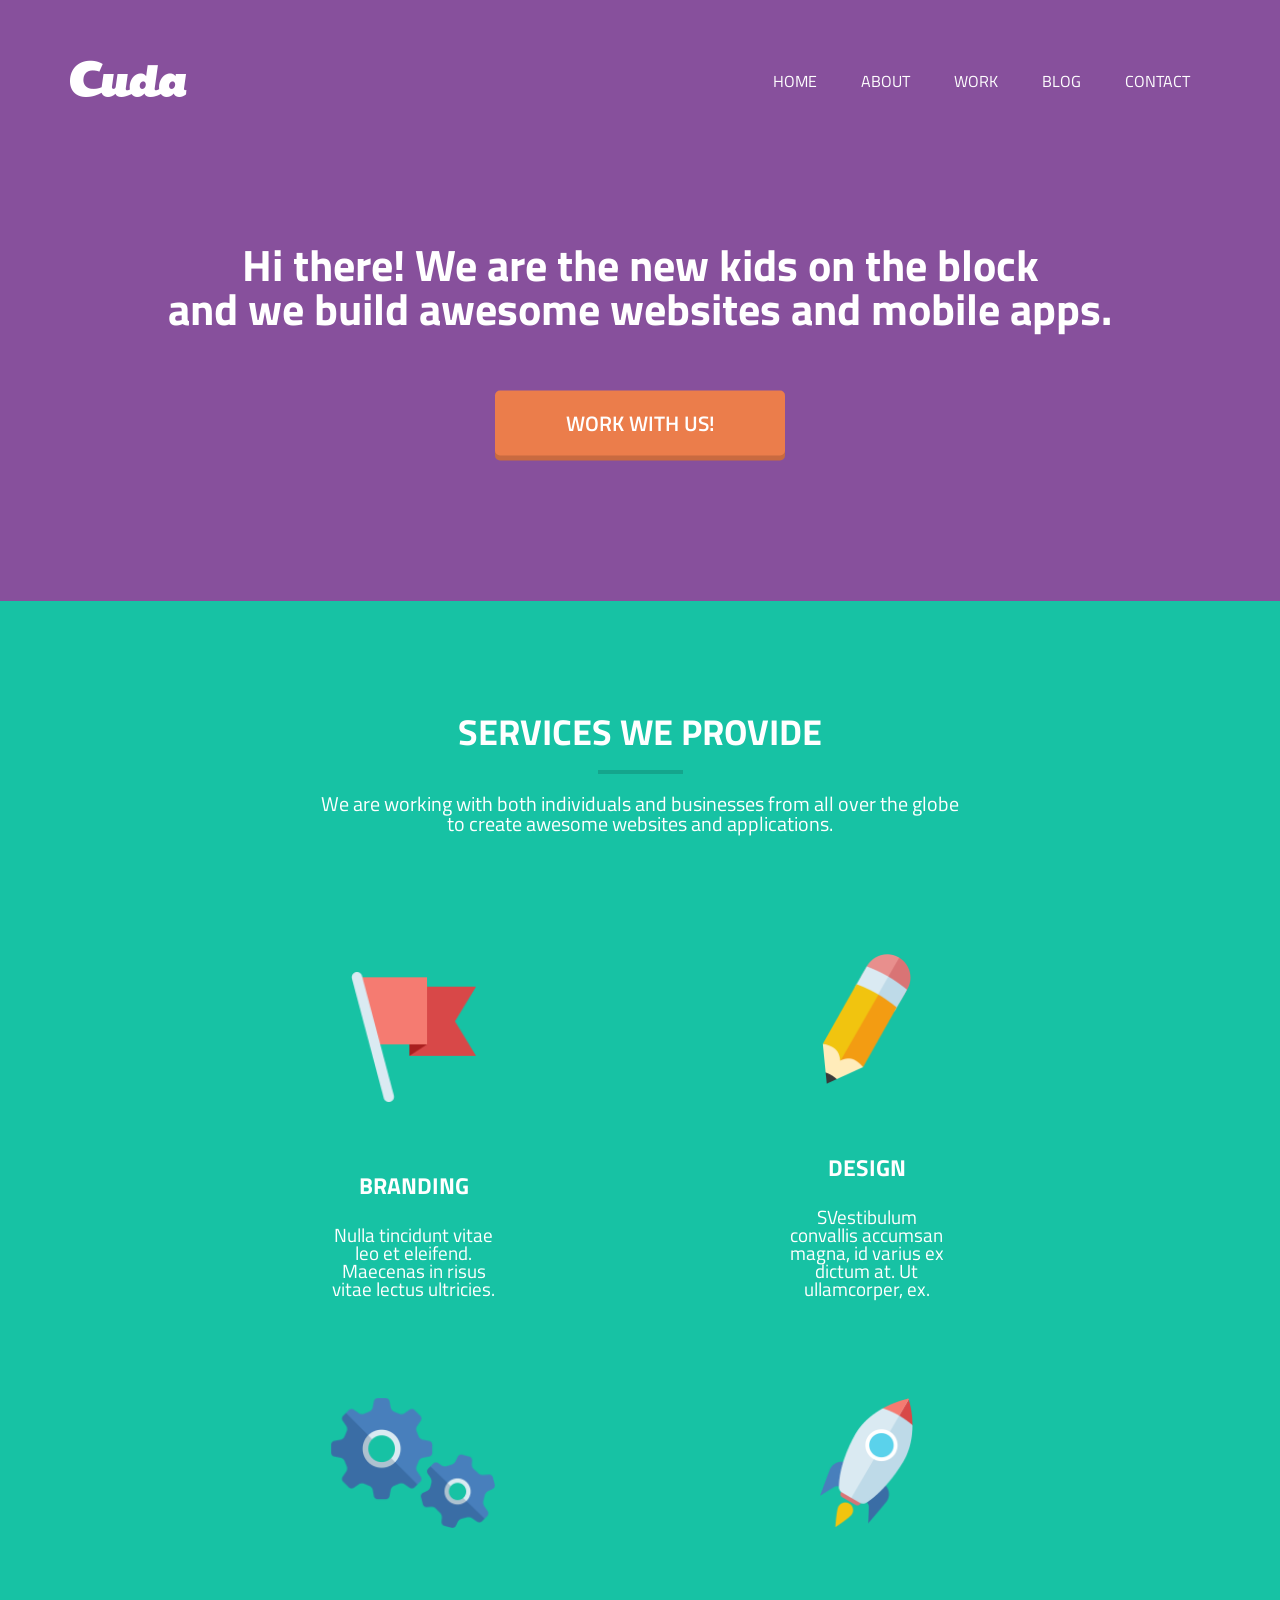
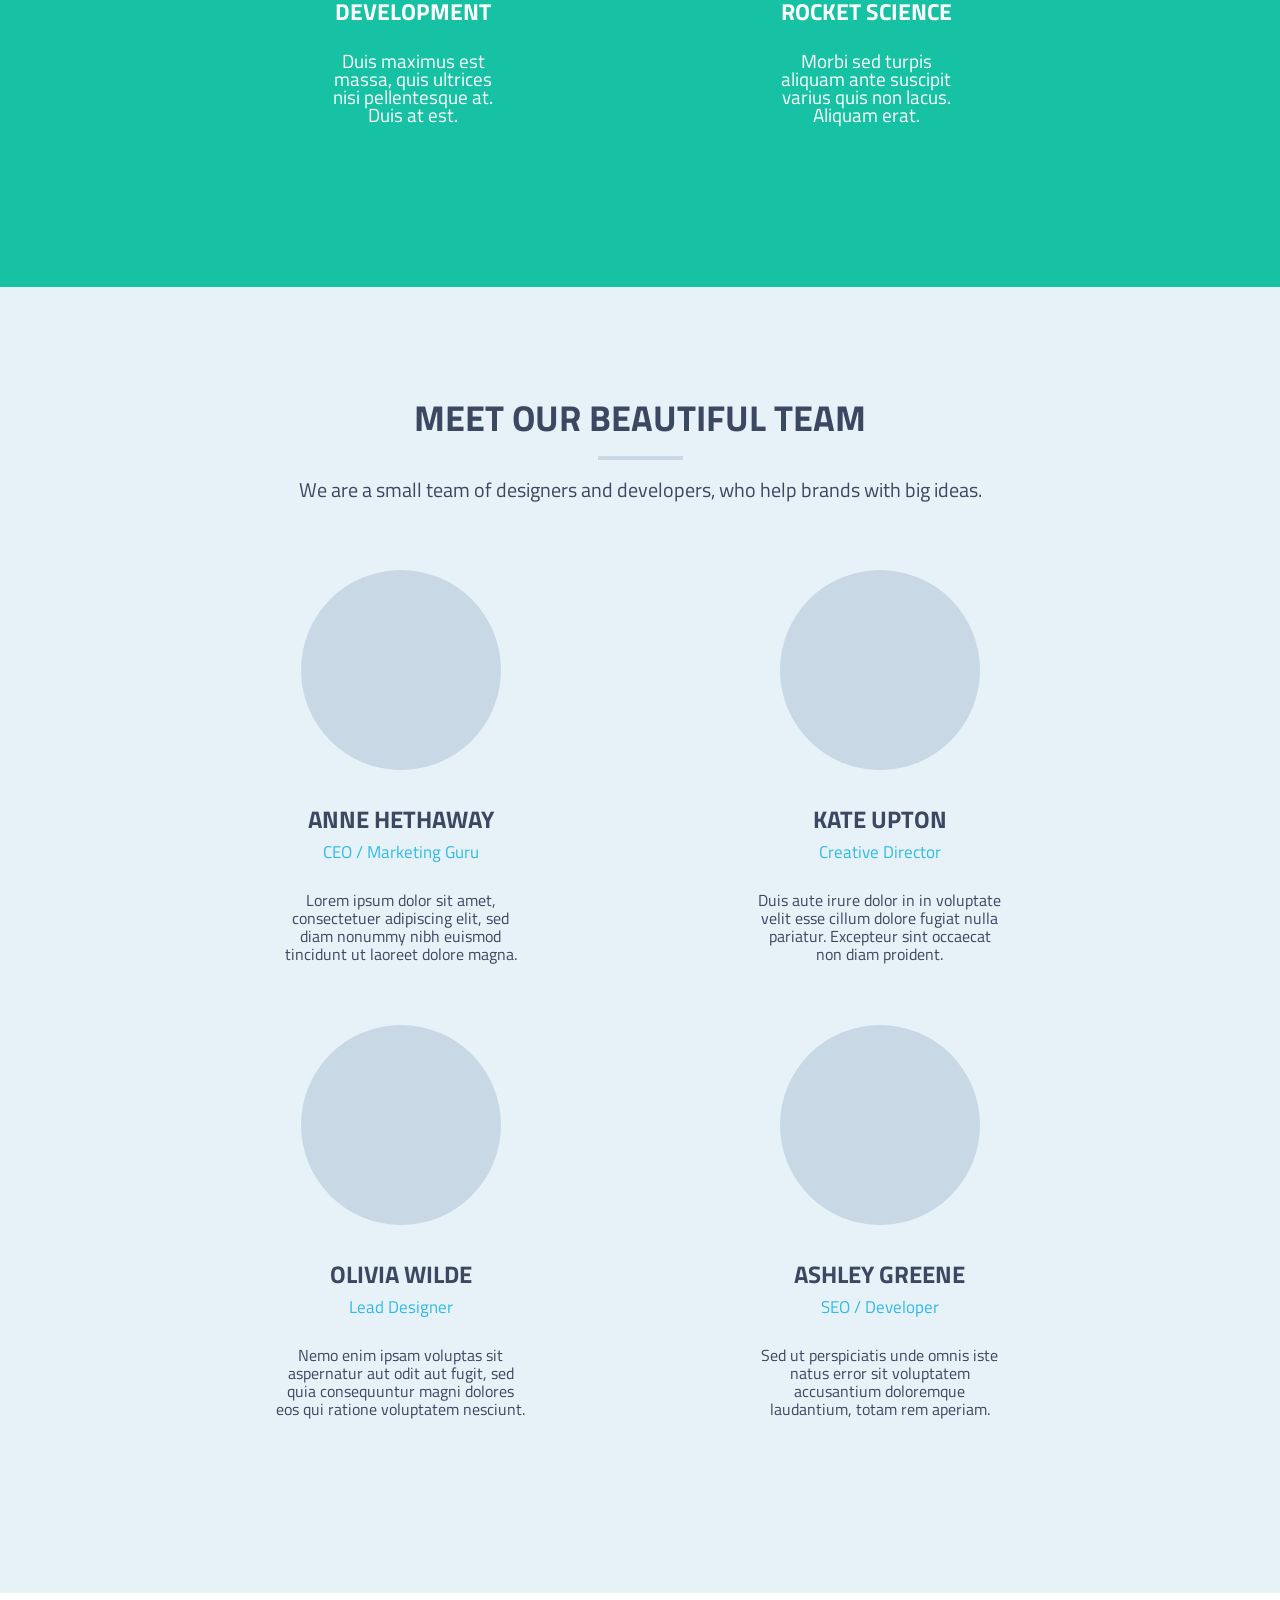
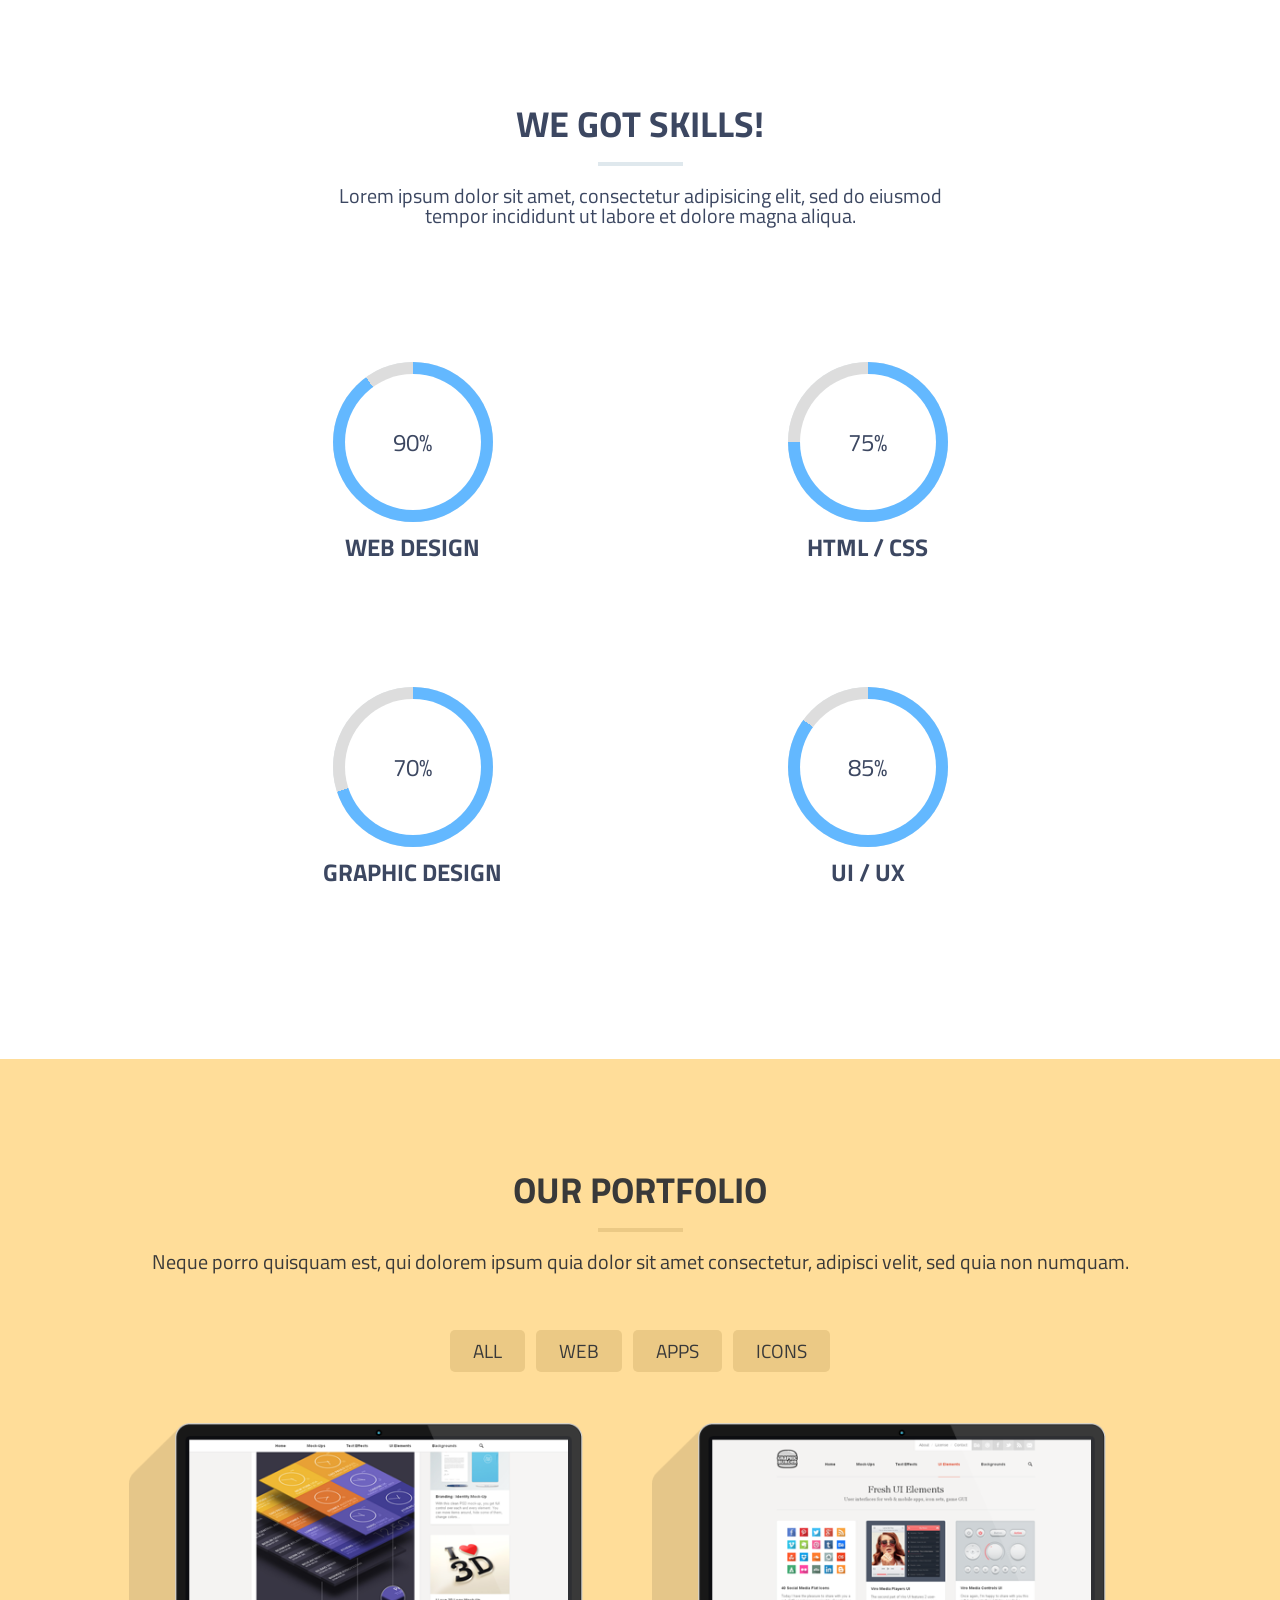
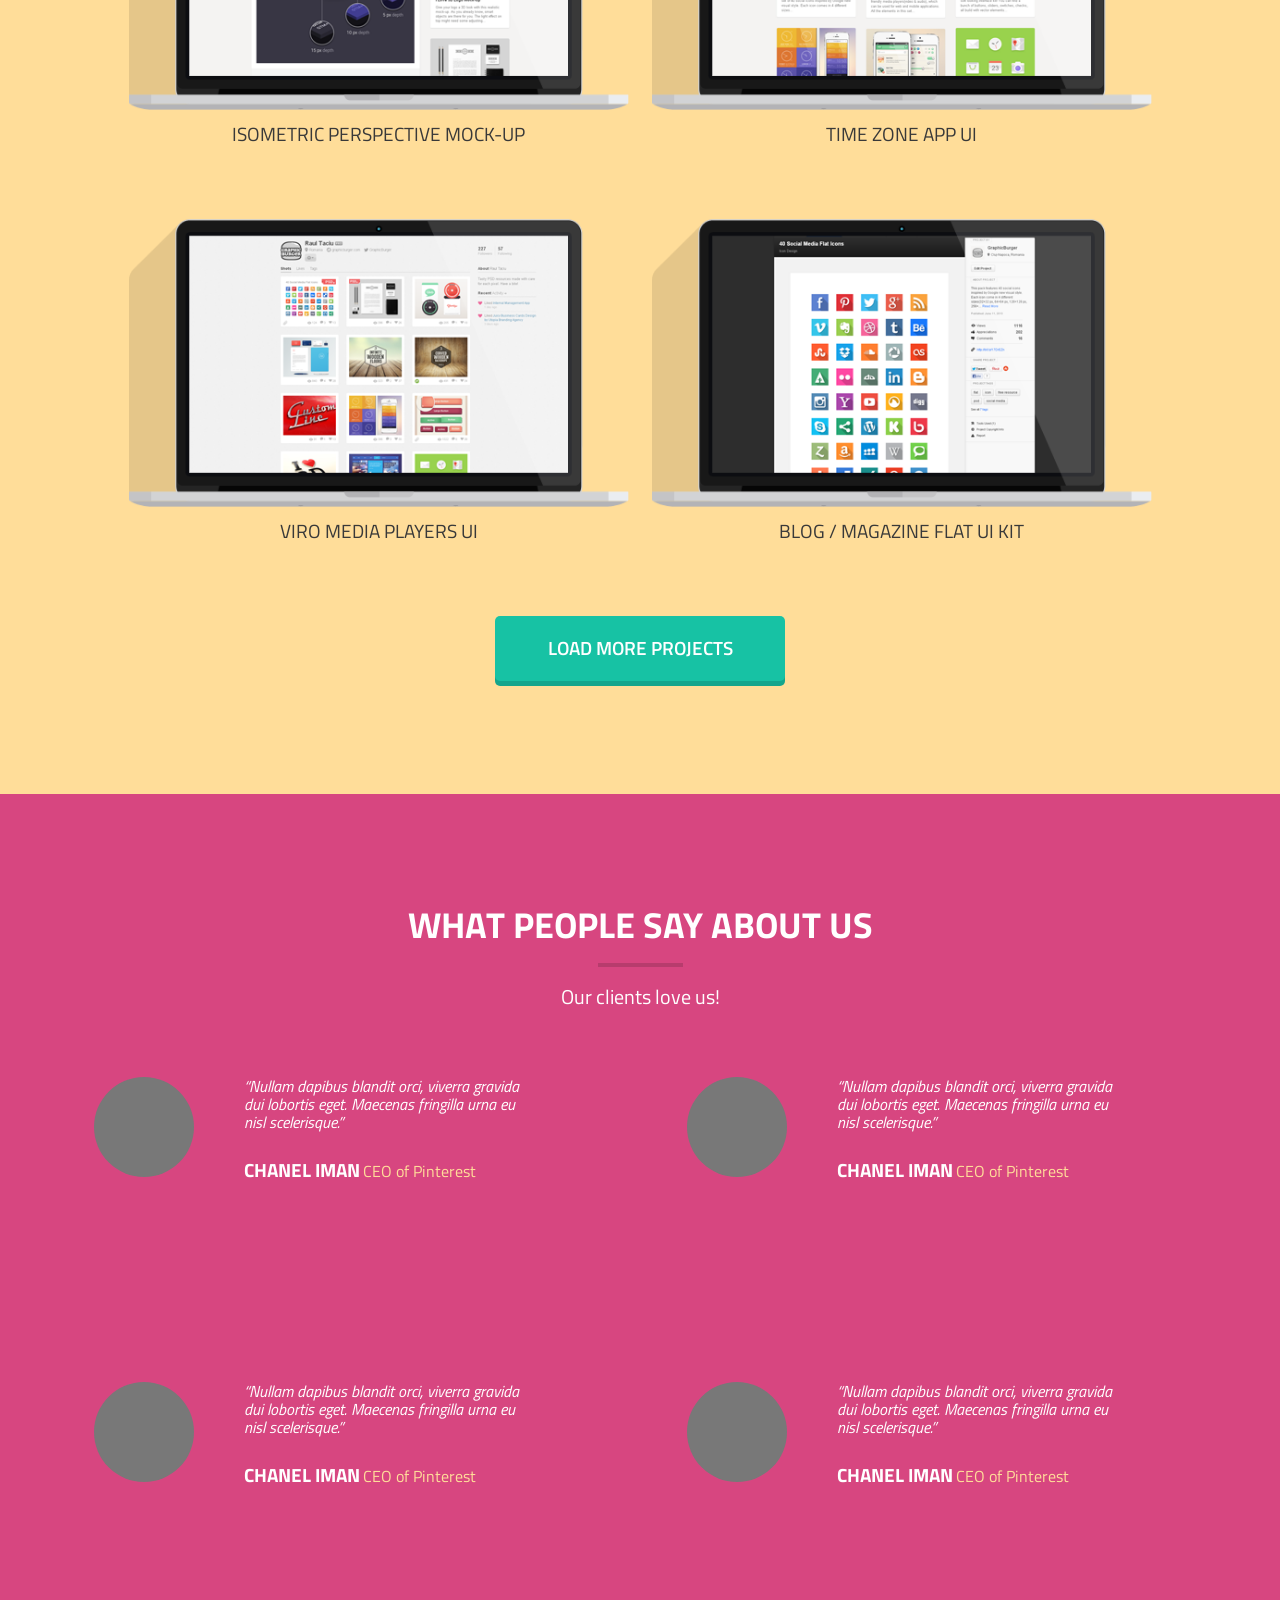
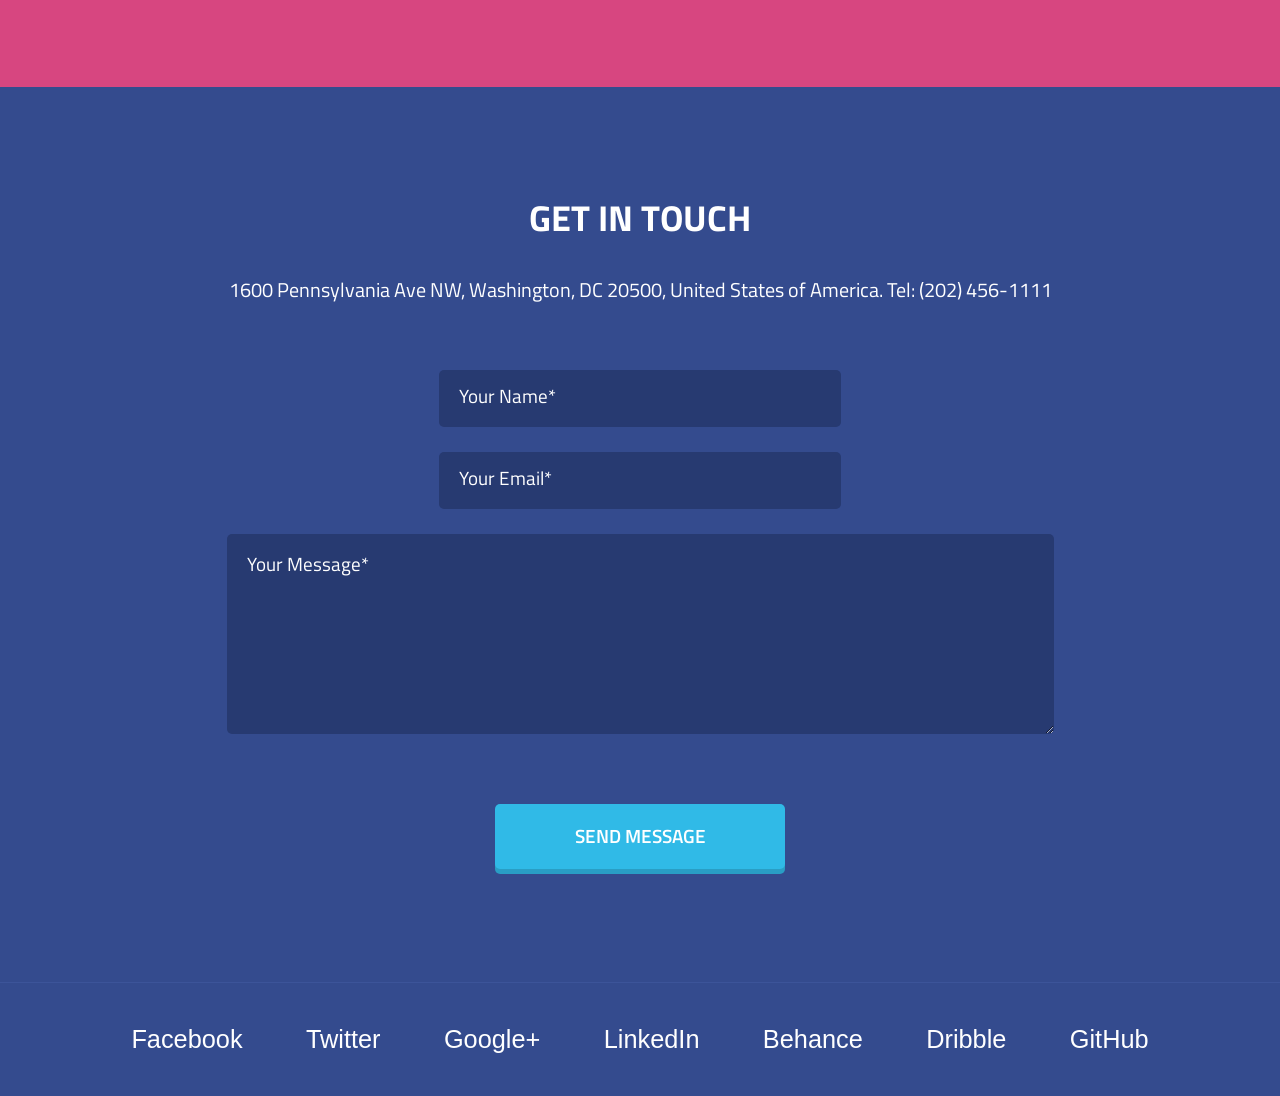
==== 01_Cuda/index.html @ 9902dfb3 "First commit" ====
<!doctype html>
<html class="no-js">
<head>
    <meta charset="utf-8">
    <title>Cuda</title>

    <meta http-equiv="X-UA-Compatible" content="IE=edge">
    <!-- <meta name="description" content=""> -->
    <meta name="viewport" content="width=device-width,initial-scale=1">

    <link href="//www.google-analytics.com" rel="dns-prefetch">
    <link href="//ajax.googleapis.com" rel="dns-prefetch">
    <link href="assets/css/style.min.css" rel="stylesheet">
    <link rel="shortcut icon" href="./assets/img/favicon.png" type="image/png">

    <script src="assets/components/modernizr/modernizr.js"></script>
</head>
<body>
    <header>
        <nav>
            <a href="#"><img alt="Logo" src="./assets/img/logo.png" class="header__logo" /></a>

            <ul class="header__nav">
                <li><a href="#">HOME</a></li>
                <li><a href="#">ABOUT</a></li>
                <li><a href="#">WORK</a></li>
                <li><a href="#">BLOG</a></li>
                <li><a href="#">CONTACT</a></li>
            </ul>
        </nav>
    </header>


    <main>
        <div class="article__block">
            <div class="article__container">
                <h3>Hi there! We are the new kids on the block <br>
                    and we build awesome websites and mobile apps.</h3>
        
                <div class="header__button">WORK WITH US!</div>
            </div>
        </div>
        
        <div class="service__block">
            <div class="service__block__container">
                <h2 class="block__title">SERVICES WE PROVIDE</h2>
                <div class="block__decoLine"></div>
                <p class="block__description">We are working with both individuals and businesses from all over the globe <br>
                    to create awesome websites and applications.</p>
                <ul class="service__features">
                    <li class="service__features__item">
                        <img alt="Branding" src="./assets/img/flagIcon.png">
                        <h4>BRANDING</h4>
                        <p>Nulla tincidunt vitae leo et eleifend. Maecenas in risus vitae lectus ultricies.</p>
                    </li>
                    <li class="service__features__item">
                        <img alt="Design" src="./assets/img/crayonIcon.png">
                        <h4>DESIGN</h4>
                        <p>SVestibulum convallis accumsan magna, id varius ex dictum at. Ut ullamcorper, ex.</p>
                    </li>
                    <li class="service__features__item">
                        <img alt="Development" src="./assets/img/gearsIcon.png">
                        <h4>DEVELOPMENT</h4>
                        <p>Duis maximus est massa, quis ultrices nisi pellentesque at. Duis at est.</p>
                    </li>
                    <li class="service__features__item">
                        <img alt="Rocket science" src="./assets/img/rocketIcon.png">
                        <h4>ROCKET SCIENCE</h4>
                        <p>Morbi sed turpis aliquam ante suscipit varius quis non lacus. Aliquam erat.</p>
                    </li>
                </ul>
            </div>
        </div>


        <div class="team__block">
            <div class="team__block__container">
                <h2 class="block__title">MEET OUR BEAUTIFUL TEAM</h2>
                <div class="block__decoLine"></div>
                <p class="block__description">We are a small team of designers and developers, who help brands with big ideas.</p>
                
                <ul class="team__list">
                    <li class="team__item">
                        <div class="team__avatar"></div>
                        <span class="team__name">ANNE HETHAWAY</span> <br />
                        <span class="team__position">CEO / Marketing Guru</span>
                        <p class="team__description">Lorem ipsum dolor sit amet, 
                            consectetuer adipiscing elit, sed diam nonummy nibh euismod tincidunt ut laoreet dolore magna.</p>
                        <div class="team__socials">
                            <div> <a class="social-sprite social-sprite-Fb-icon"></a></div>
                            <div> <a class="social-sprite social-sprite-Twitter-icon"></a></div>
                            <div> <a class="social-sprite social-sprite-LinkedIn-icon"></a></div>
                            <div> <a class="social-sprite social-sprite-Mail-icon"></a></div>
                        </div>
                    </li>

                    <li class="team__item">
                        <div class="team__avatar"></div>
                        <span class="team__name">KATE UPTON</span> <br />
                        <span class="team__position">Creative Director</span>
                        <p class="team__description">Duis aute irure dolor in in voluptate velit esse cillum dolore fugiat nulla pariatur. Excepteur sint occaecat non diam proident.</p>
                        <div class="team__socials">
                            <div class="social-sprite social-sprite-Twitter-icon"></div>
                            <div class="social-sprite social-sprite-LinkedIn-icon"></div>
                            <div class="social-sprite social-sprite-Mail-icon"></div>
                        </div>
                    </li>

                    <li class="team__item">
                        <div class="team__avatar"></div>
                        <span class="team__name">OLIVIA WILDE</span> <br />
                        <span class="team__position">Lead Designer</span>
                        <p class="team__description">Nemo enim ipsam voluptas sit aspernatur aut odit aut fugit, sed quia consequuntur magni dolores eos qui ratione voluptatem nesciunt.</p>
                        <div class="team__socials">
                            <div class="social-sprite social-sprite-Fb-icon"></div>
                            <div class="social-sprite social-sprite-Twitter-icon"></div>
                            <div class="social-sprite social-sprite-LinkedIn-icon"></div>
                            <div class="social-sprite social-sprite-Mail-icon"></div>
                        </div>
                    </li>

                    <li class="team__item">
                        <div class="team__avatar"></div>
                        <span class="team__name">ASHLEY GREENE</span> <br />
                        <span class="team__position">SEO / Developer</span>
                        <p class="team__description">Sed ut perspiciatis unde omnis iste natus error sit voluptatem accusantium doloremque laudantium, totam rem aperiam.</p>
                        <div class="team__socials">
                            <div class="social-sprite social-sprite-Fb-icon"></div>
                            <div class="social-sprite social-sprite-Twitter-icon"></div>
                            <div class="social-sprite social-sprite-LinkedIn-icon"></div>
                            <div class="social-sprite social-sprite-Mail-icon"></div>
                        </div>
                    </li>
                </ul>
            </div>
        </div>

        <div class="skills__block">
            <div class="skills__block__container">
                <h2 class="block__title">WE GOT SKILLS!</h2>
                <div class="block__decoLine"></div>
                <p class="block__description">Lorem ipsum dolor sit amet, consectetur adipisicing elit, sed do eiusmod <br />
                    tempor incididunt ut labore et dolore magna aliqua.</p>
                <ul class="skills__list">
                    <li class="skills__item">
                        <div class="progress--circle progress--90">
                            <div class="progress__number">90%</div>
                        </div>
                        <span>WEB DESIGN</span>
                    </li>
                    <li class="skills__item">
                        <div class="progress--circle progress--75">
                            <div class="progress__number">75%</div>
                        </div>
                        <span>HTML / CSS</span>
                    </li>
                    <li class="skills__item">
                        <div class="progress--circle progress--70">
                            <div class="progress__number">70%</div>
                        </div>
                        <span>GRAPHIC DESIGN</span>
                    </li>
                    <li class="skills__item">
                        <div class="progress--circle progress--85">
                            <div class="progress__number">85%</div>
                        </div>
                        <span>UI / UX</span>
                    </li>
                </ul>
            </div>
        </div>

        <div class="portfolio__block">
            <div class="portfolio__block__container">
                <h2 class="block__title">OUR PORTFOLIO</h2>
                <div class="block__decoLine"></div>
                <p class="block__description">Neque porro quisquam est, qui dolorem ipsum quia dolor sit amet
                    consectetur, adipisci velit, sed quia non numquam.</p>
                <ul class="portfolio__nav">
                    <li><a href="#">ALL</a></li>
                    <li><a href="#">WEB</a></li>
                    <li><a href="#">APPS</a></li>
                    <li><a href="#">ICONS</a></li>
                </ul>
                <ul class="portfolio__items">
                    <li>
                        <img alt="Isometric Perspective Mock-Up" src="./assets/img/portfolio_1.png" />
                        <h5>ISOMETRIC PERSPECTIVE MOCK-UP</h5>
                    </li>
                    <li>
                        <img alt="Time Zone App UI" src="./assets/img/portfolio_2.png" />
                        <h5>TIME ZONE APP UI</h5>
                    </li>
                    <li>
                        <img alt="Viro Media Players UI" src="./assets/img/portfolio_3.png" />
                        <h5>VIRO MEDIA PLAYERS UI</h5>
                    </li>
                    <li>
                        <img alt="Blog / Magazine Flat UI Kit" src="./assets/img/portfolio_4.png" />
                        <h5>BLOG / MAGAZINE FLAT UI KIT</h5>
                    </li>
                </ul>     
                
                <div class="portfolio__button">LOAD MORE PROJECTS</div>
            </div>
        </div>

        <div class="reviews__block">
            <div class="reviews__block__container">
                <h2 class="block__title">WHAT PEOPLE SAY ABOUT US</h2>
                <div class="block__decoLine"></div>
                <p class="block__description">Our clients love us!</p>

                <ul class="reviews__items">
                    <li>
                        <div class="reviews__avatar"></div>
                        <div>
                            <p class="reviews__article">“Nullam dapibus blandit orci, viverra gravida dui lobortis eget. Maecenas fringilla urna eu nisl scelerisque.”</p>
                            <span class="reviews__name">CHANEL IMAN</span>
                            <span class="reviews__position">CEO of Pinterest</span>
                        </div>
                    </li>
                    <li>
                        <div class="reviews__avatar"></div>
                        <div>
                            <p class="reviews__article">“Nullam dapibus blandit orci, viverra gravida dui lobortis eget. Maecenas fringilla urna eu nisl scelerisque.”</p>
                            <span class="reviews__name">CHANEL IMAN</span>
                            <span class="reviews__position">CEO of Pinterest</span>
                        </div>
                    </li>
                    <li>
                        <div class="reviews__avatar"></div>
                        <div>
                            <p class="reviews__article">“Nullam dapibus blandit orci, viverra gravida dui lobortis eget. Maecenas fringilla urna eu nisl scelerisque.”</p>
                            <span class="reviews__name">CHANEL IMAN</span>
                            <span class="reviews__position">CEO of Pinterest</span>
                        </div>
                    </li>
                    <li>
                        <div class="reviews__avatar"></div>
                        <div>
                            <p class="reviews__article">“Nullam dapibus blandit orci, viverra gravida dui lobortis eget. Maecenas fringilla urna eu nisl scelerisque.”</p>
                            <span class="reviews__name">CHANEL IMAN</span>
                            <span class="reviews__position">CEO of Pinterest</span>
                        </div>
                    </li>
                </ul>
            </div>
        </div>

        <div class="feedback__block">
            <div class="feedback__block__container">
                <h2 class="block__title">GET IN TOUCH</h2>
                <div class="block__decoLine"></div>
                <p class="block__description">1600 Pennsylvania Ave NW, Washington, DC 20500, United States of America. Tel: (202) 456-1111</p>
            
                <form>
                    <input placeholder="Your Name*" />
                    <input placeholder="Your Email*" />
                    <textarea>Your Message*</textarea>
                    <div class="feedback__button">SEND MESSAGE</div>
                </form>
            </div>
        </div>
    </main>


    <footer>
        <ul>
            <li><a href="#">Facebook</a></li>
            <li><a href="#">Twitter</a></li>
            <li><a href="#">Google+</a></li>
            <li><a href="#">LinkedIn</a></li>
            <li><a href="#">Behance</a></li>
            <li><a href="#">Dribble</a></li>
            <li><a href="#">GitHub</a></li>
        </ul>
    </footer>
</body>
</html>
---- 01_Cuda/assets/css/style.min.css ----
/*!
 * fastshell
 * Fiercely quick and opinionated front-ends
 * https://HosseinKarami.github.io/fastshell
 * @author Hossein Karami
 * @version 1.0.5
 * Copyright 2018. MIT licensed.
 */
@import url("https://fonts.googleapis.com/css?family=Titillium+Web");a,abbr,acronym,address,applet,article,aside,audio,b,big,blockquote,body,canvas,caption,center,cite,code,dd,del,details,dfn,div,dl,dt,em,embed,fieldset,figcaption,figure,footer,form,h1,h2,h3,h4,h5,h6,header,hgroup,html,i,iframe,img,ins,kbd,label,legend,li,mark,menu,nav,object,ol,output,p,pre,q,ruby,s,samp,section,small,span,strike,strong,sub,summary,sup,table,tbody,td,tfoot,th,thead,time,tr,tt,u,ul,var,video{margin:0;padding:0;border:0;font-size:100%;font:inherit;vertical-align:baseline}article,aside,details,figcaption,figure,footer,header,hgroup,menu,nav,section{display:block}body{line-height:1}ol,ul{list-style:none}blockquote,q{quotes:none}blockquote:after,blockquote:before,q:after,q:before{content:"";content:none}table{border-collapse:collapse;border-spacing:0}html{height:100%}article,aside,details,figcaption,figure,footer,header,hgroup,main,nav,section,summary{display:block}body{font:12px/18px Arial,sans-serif;width:100%;height:100%}

/*! normalize.css v8.0.0 | MIT License | github.com/necolas/normalize.css */html{line-height:1.15;-webkit-text-size-adjust:100%}body{margin:0}h1{font-size:2em;margin:.67em 0}hr{box-sizing:content-box;height:0;overflow:visible}pre{font-family:monospace,monospace;font-size:1em}a{background-color:transparent}abbr[title]{border-bottom:none;text-decoration:underline;text-decoration:underline dotted}b,strong{font-weight:bolder}code,kbd,samp{font-family:monospace,monospace;font-size:1em}small{font-size:80%}sub,sup{font-size:75%;line-height:0;position:relative;vertical-align:baseline}sub{bottom:-.25em}sup{top:-.5em}img{border-style:none}button,input,optgroup,select,textarea{font-family:inherit;font-size:100%;line-height:1.15;margin:0}button,input{overflow:visible}button,select{text-transform:none}[type=button],[type=reset],[type=submit],button{-webkit-appearance:button}[type=button]::-moz-focus-inner,[type=reset]::-moz-focus-inner,[type=submit]::-moz-focus-inner,button::-moz-focus-inner{border-style:none;padding:0}[type=button]:-moz-focusring,[type=reset]:-moz-focusring,[type=submit]:-moz-focusring,button:-moz-focusring{outline:1px dotted ButtonText}fieldset{padding:.35em .75em .625em}legend{box-sizing:border-box;color:inherit;display:table;max-width:100%;padding:0;white-space:normal}progress{vertical-align:baseline}textarea{overflow:auto}[type=checkbox],[type=radio]{box-sizing:border-box;padding:0}[type=number]::-webkit-inner-spin-button,[type=number]::-webkit-outer-spin-button{height:auto}[type=search]{-webkit-appearance:textfield;outline-offset:-2px}[type=search]::-webkit-search-decoration{-webkit-appearance:none}::-webkit-file-upload-button{-webkit-appearance:button;font:inherit}details{display:block}summary{display:list-item}[hidden],template{display:none}header{width:100%;background-color:#87509c;color:#fff;font-family:Titillium Web;font-size:12pt}header nav{height:97px;position:relative}header nav .header__logo{transition:.6s;position:absolute;bottom:0;left:212px}header nav .header__nav{transition:.6s;position:absolute;bottom:7px;right:164px}header nav .header__nav li{display:inline}header nav .header__nav li a{color:#fff;text-decoration:none;padding:10px 20px;transition:.2s;border-radius:5px}header nav .header__nav li a:hover{background-color:#643a79}main .article__block{background-color:#87509c;color:#fff;font-family:Titillium Web;font-size:16pt;height:504px;width:100%;position:relative}main .article__block .article__container{width:100%;position:absolute;top:50%;transform:translateY(-50%);text-align:center}main .article__block .article__container h3{font-family:Titillium Web;font-size:33pt;font-weight:700;line-height:1;margin-bottom:60px;transition:.6s}main .article__block .article__container .header__button{font-weight:600;margin:0 auto;width:290px;height:65px;position:relative;background-color:#eb7d4b;transition:.3s;border-radius:5px;padding:23px 0;bottom:0;box-sizing:border-box;box-shadow:0 5px 0 0 #c86a40;cursor:pointer}main .article__block .article__container .header__button:hover{box-shadow:none;bottom:-5px}main .service__block{background-color:#17c2a4;color:#fff;font-family:Titillium Web}main .service__block .service__block__container{text-align:center;padding:113px 0}main .service__block .service__block__container .block__title{font-family:Titillium Web;font-weight:700;font-size:27pt;color:#fff;line-height:1}main .service__block .service__block__container .block__decoLine{width:85px;height:4px;margin:20px auto;background-color:#14a58c}main .service__block .service__block__container .block__description{font-size:15pt;line-height:1;width:100%;margin-bottom:70px}main .service__block .service__block__container .service__features .service__features__item{transition:.6s;display:inline-block;margin:0 55px}main .service__block .service__block__container .service__features .service__features__item img{height:130px;margin-bottom:70px}main .service__block .service__block__container .service__features .service__features__item h4{font-size:17pt;font-weight:700;margin:0 0 31px}main .service__block .service__block__container .service__features .service__features__item p{width:170px;font-size:14pt}main .team__block{background-color:#e7f1f8;color:#3c4761;font-family:Titillium Web}main .team__block .team__block__container{text-align:center;padding:113px 0}main .team__block .team__block__container .block__title{font-family:Titillium Web;font-weight:700;font-size:27pt;color:#3c4761;line-height:1}main .team__block .team__block__container .block__decoLine{width:85px;height:4px;margin:20px auto;background-color:#c8d9e5}main .team__block .team__block__container .block__description{font-size:15pt;line-height:1;width:100%;margin-bottom:70px}main .team__block .team__block__container .team__list .team__item{transition:.6s;display:inline-block;margin:0 17px}main .team__block .team__block__container .team__list .team__item .team__avatar{margin:0 auto;height:200px;width:200px;border-radius:50%;background-color:#c8d9e5;margin-bottom:40px}main .team__block .team__block__container .team__list .team__item .team__name{font-size:18pt;font-weight:700;display:inline-block;margin-bottom:15px}main .team__block .team__block__container .team__list .team__item .team__position{font-size:13pt;color:#30bae7;display:inline-block;margin-bottom:30px}main .team__block .team__block__container .team__list .team__item .team__description{width:250px;font-size:12pt;margin-bottom:30px}main .team__block .team__block__container .team__list .team__item .team__socials{width:100%;box-sizing:border-box;padding:0 60px;height:32px}main .team__block .team__block__container .team__list .team__item .team__socials .social-sprite{float:left;background-image:url(../Images/spriteSocial.png);background-repeat:no-repeat;display:block;border-radius:50%;cursor:pointer;margin:0 auto}main .team__block .team__block__container .team__list .team__item .team__socials .social-sprite-Fb-icon{width:32px;height:32px;background-position:-5px -5px}main .team__block .team__block__container .team__list .team__item .team__socials .social-sprite-Twitter-icon{width:32px;height:32px;background-position:-47px -47px}main .team__block .team__block__container .team__list .team__item .team__socials .social-sprite-LinkedIn-icon{width:32px;height:32px;background-position:-47px -5px}main .team__block .team__block__container .team__list .team__item .team__socials .social-sprite-Mail-icon{width:32px;height:32px;background-position:-5px -47px}main .team__block .team__block__container .team__list .team__item .team__socials .social-sprite:hover{box-shadow:0 0 10px 0 #344b8e}main .skills__block{background-color:#fff;color:#3c4761;font-family:Titillium Web}main .skills__block .skills__block__container{text-align:center;padding:113px 0}main .skills__block .skills__block__container .block__title{font-family:Titillium Web;font-weight:700;font-size:27pt;color:#3c4761;line-height:1}main .skills__block .skills__block__container .block__decoLine{width:85px;height:4px;margin:20px auto;background-color:#dfe8ed}main .skills__block .skills__block__container .block__description{font-size:15pt;line-height:1;width:100%;margin:0 auto 70px}main .skills__block .skills__block__container .skills__list .skills__item{transition:.6s;margin:0 40px;display:inline-block}main .skills__block .skills__block__container .skills__list .skills__item span{font-size:18pt;font-weight:700;display:block;margin-bottom:15px}main .skills__block .skills__block__container .skills__list .skills__item .progress--circle{position:relative;display:inline-block;margin:1rem;width:160px;height:160px;border-radius:50%;background-color:#dfe8ed}main .skills__block .skills__block__container .skills__list .skills__item .progress--circle:before{content:"";position:absolute;top:12px;left:12px;width:136px;height:136px;border-radius:50%;background-color:#fff}main .skills__block .skills__block__container .skills__list .skills__item .progress--circle:after{content:"";display:inline-block;width:100%;height:100%;border-radius:50%;background-color:#63b8ff}main .skills__block .skills__block__container .skills__list .skills__item .progress__number{position:absolute;top:50%;width:100%;line-height:1;margin-top:-.75rem;text-align:center;font-size:1.5rem;color:#3c4761}main .skills__block .skills__block__container .skills__list .skills__item .progress--bar.progress--0:after{width:0}main .skills__block .skills__block__container .skills__list .skills__item .progress--circle.progress--0:after{background-image:linear-gradient(90deg,#ddd 50%,transparent 0,transparent),linear-gradient(90deg,#63b8ff 50%,#ddd 0,#ddd)}main .skills__block .skills__block__container .skills__list .skills__item .progress--bar.progress--5:after{width:5%}main .skills__block .skills__block__container .skills__list .skills__item .progress--circle.progress--5:after{background-image:linear-gradient(90deg,#ddd 50%,transparent 0,transparent),linear-gradient(108deg,#63b8ff 50%,#ddd 0,#ddd)}main .skills__block .skills__block__container .skills__list .skills__item .progress--bar.progress--10:after{width:10%}main .skills__block .skills__block__container .skills__list .skills__item .progress--circle.progress--10:after{background-image:linear-gradient(90deg,#ddd 50%,transparent 0,transparent),linear-gradient(126deg,#63b8ff 50%,#ddd 0,#ddd)}main .skills__block .skills__block__container .skills__list .skills__item .progress--bar.progress--15:after{width:15%}main .skills__block .skills__block__container .skills__list .skills__item .progress--circle.progress--15:after{background-image:linear-gradient(90deg,#ddd 50%,transparent 0,transparent),linear-gradient(144deg,#63b8ff 50%,#ddd 0,#ddd)}main .skills__block .skills__block__container .skills__list .skills__item .progress--bar.progress--20:after{width:20%}main .skills__block .skills__block__container .skills__list .skills__item .progress--circle.progress--20:after{background-image:linear-gradient(90deg,#ddd 50%,transparent 0,transparent),linear-gradient(162deg,#63b8ff 50%,#ddd 0,#ddd)}main .skills__block .skills__block__container .skills__list .skills__item .progress--bar.progress--25:after{width:25%}main .skills__block .skills__block__container .skills__list .skills__item .progress--circle.progress--25:after{background-image:linear-gradient(90deg,#ddd 50%,transparent 0,transparent),linear-gradient(180deg,#63b8ff 50%,#ddd 0,#ddd)}main .skills__block .skills__block__container .skills__list .skills__item .progress--bar.progress--30:after{width:30%}main .skills__block .skills__block__container .skills__list .skills__item .progress--circle.progress--30:after{background-image:linear-gradient(90deg,#ddd 50%,transparent 0,transparent),linear-gradient(198deg,#63b8ff 50%,#ddd 0,#ddd)}main .skills__block .skills__block__container .skills__list .skills__item .progress--bar.progress--35:after{width:35%}main .skills__block .skills__block__container .skills__list .skills__item .progress--circle.progress--35:after{background-image:linear-gradient(90deg,#ddd 50%,transparent 0,transparent),linear-gradient(216deg,#63b8ff 50%,#ddd 0,#ddd)}main .skills__block .skills__block__container .skills__list .skills__item .progress--bar.progress--40:after{width:40%}main .skills__block .skills__block__container .skills__list .skills__item .progress--circle.progress--40:after{background-image:linear-gradient(90deg,#ddd 50%,transparent 0,transparent),linear-gradient(234deg,#63b8ff 50%,#ddd 0,#ddd)}main .skills__block .skills__block__container .skills__list .skills__item .progress--bar.progress--45:after{width:45%}main .skills__block .skills__block__container .skills__list .skills__item .progress--circle.progress--45:after{background-image:linear-gradient(90deg,#ddd 50%,transparent 0,transparent),linear-gradient(252deg,#63b8ff 50%,#ddd 0,#ddd)}main .skills__block .skills__block__container .skills__list .skills__item .progress--bar.progress--50:after{width:50%}main .skills__block .skills__block__container .skills__list .skills__item .progress--circle.progress--50:after{background-image:linear-gradient(-90deg,#63b8ff 50%,transparent 0,transparent),linear-gradient(270deg,#63b8ff 50%,#ddd 0,#ddd)}main .skills__block .skills__block__container .skills__list .skills__item .progress--bar.progress--55:after{width:55%}main .skills__block .skills__block__container .skills__list .skills__item .progress--circle.progress--55:after{background-image:linear-gradient(-72deg,#63b8ff 50%,transparent 0,transparent),linear-gradient(270deg,#63b8ff 50%,#ddd 0,#ddd)}main .skills__block .skills__block__container .skills__list .skills__item .progress--bar.progress--60:after{width:60%}main .skills__block .skills__block__container .skills__list .skills__item .progress--circle.progress--60:after{background-image:linear-gradient(-54deg,#63b8ff 50%,transparent 0,transparent),linear-gradient(270deg,#63b8ff 50%,#ddd 0,#ddd)}main .skills__block .skills__block__container .skills__list .skills__item .progress--bar.progress--65:after{width:65%}main .skills__block .skills__block__container .skills__list .skills__item .progress--circle.progress--65:after{background-image:linear-gradient(-36deg,#63b8ff 50%,transparent 0,transparent),linear-gradient(270deg,#63b8ff 50%,#ddd 0,#ddd)}main .skills__block .skills__block__container .skills__list .skills__item .progress--bar.progress--70:after{width:70%}main .skills__block .skills__block__container .skills__list .skills__item .progress--circle.progress--70:after{background-image:linear-gradient(-18deg,#63b8ff 50%,transparent 0,transparent),linear-gradient(270deg,#63b8ff 50%,#ddd 0,#ddd)}main .skills__block .skills__block__container .skills__list .skills__item .progress--bar.progress--75:after{width:75%}main .skills__block .skills__block__container .skills__list .skills__item .progress--circle.progress--75:after{background-image:linear-gradient(0deg,#63b8ff 50%,transparent 0,transparent),linear-gradient(270deg,#63b8ff 50%,#ddd 0,#ddd)}main .skills__block .skills__block__container .skills__list .skills__item .progress--bar.progress--80:after{width:80%}main .skills__block .skills__block__container .skills__list .skills__item .progress--circle.progress--80:after{background-image:linear-gradient(18deg,#63b8ff 50%,transparent 0,transparent),linear-gradient(270deg,#63b8ff 50%,#ddd 0,#ddd)}main .skills__block .skills__block__container .skills__list .skills__item .progress--bar.progress--85:after{width:85%}main .skills__block .skills__block__container .skills__list .skills__item .progress--circle.progress--85:after{background-image:linear-gradient(36deg,#63b8ff 50%,transparent 0,transparent),linear-gradient(270deg,#63b8ff 50%,#ddd 0,#ddd)}main .skills__block .skills__block__container .skills__list .skills__item .progress--bar.progress--90:after{width:90%}main .skills__block .skills__block__container .skills__list .skills__item .progress--circle.progress--90:after{background-image:linear-gradient(54deg,#63b8ff 50%,transparent 0,transparent),linear-gradient(270deg,#63b8ff 50%,#ddd 0,#ddd)}main .skills__block .skills__block__container .skills__list .skills__item .progress--bar.progress--95:after{width:95%}main .skills__block .skills__block__container .skills__list .skills__item .progress--circle.progress--95:after{background-image:linear-gradient(72deg,#63b8ff 50%,transparent 0,transparent),linear-gradient(270deg,#63b8ff 50%,#ddd 0,#ddd)}main .skills__block .skills__block__container .skills__list .skills__item .progress--bar.progress--100:after{width:100%}main .skills__block .skills__block__container .skills__list .skills__item .progress--circle.progress--100:after{background-image:linear-gradient(90deg,#63b8ff 50%,transparent 0,transparent),linear-gradient(270deg,#63b8ff 50%,#ddd 0,#ddd)}main .portfolio__block{background-color:#fd9;color:#393939;font-family:Titillium Web}main .portfolio__block .portfolio__block__container{text-align:center;padding:113px 0}main .portfolio__block .portfolio__block__container .block__title{font-family:Titillium Web;font-weight:700;font-size:27pt;color:#393939;line-height:1}main .portfolio__block .portfolio__block__container .block__decoLine{width:85px;height:4px;margin:20px auto;background-color:#ebc985}main .portfolio__block .portfolio__block__container .block__description{font-size:15pt;line-height:1;width:100%;margin:0 auto 70px}main .portfolio__block .portfolio__block__container .portfolio__nav{padding-bottom:60px}main .portfolio__block .portfolio__block__container .portfolio__nav li{display:inline}main .portfolio__block .portfolio__block__container .portfolio__nav li a{color:#393939;background-color:#ebc985;text-decoration:none;padding:7px 23px;margin:0 4px;transition:.2s;border-radius:5px;font-size:14pt}main .portfolio__block .portfolio__block__container .portfolio__nav li a:hover{background-color:#fff}main .portfolio__block .portfolio__block__container .portfolio__items{transition:.6s;width:1125px;margin:0 auto}main .portfolio__block .portfolio__block__container .portfolio__items li{display:inline-block;margin:0 10px 16px}main .portfolio__block .portfolio__block__container .portfolio__items li img{transition:.6s;margin-bottom:30px}main .portfolio__block .portfolio__block__container .portfolio__items li h5{font-size:14pt;margin-bottom:60px}main .portfolio__block .portfolio__block__container .portfolio__button{font-weight:600;margin:0 auto;width:290px;height:65px;position:relative;background-color:#17c2a4;transition:.3s;border-radius:5px;padding:23px 0;bottom:0;box-sizing:border-box;box-shadow:0 5px 0 0 #14a58c;cursor:pointer;color:#fff;font-size:14pt}main .portfolio__block .portfolio__block__container .portfolio__button:hover{box-shadow:none;bottom:-5px}main .reviews__block{background-color:#d74680;color:#fff;font-family:Titillium Web}main .reviews__block .reviews__block__container{text-align:center;padding:113px 0 0}main .reviews__block .reviews__block__container .block__title{font-family:Titillium Web;font-weight:700;font-size:27pt;color:#fff;line-height:1}main .reviews__block .reviews__block__container .block__decoLine{width:85px;height:4px;margin:20px auto;background-color:#b73c6d}main .reviews__block .reviews__block__container .block__description{font-size:15pt;line-height:1;width:100%;margin:0 auto 70px}main .reviews__block .reviews__block__container .reviews__items li{display:inline-block;margin:0 20px 200px 45px}main .reviews__block .reviews__block__container .reviews__items li .reviews__avatar{float:left;margin-right:50px;height:100px;width:100px;border-radius:50%;background-color:#787878}main .reviews__block .reviews__block__container .reviews__items li div{text-align:left}main .reviews__block .reviews__block__container .reviews__items li div .reviews__article{font-style:italic;font-size:12pt;width:290px;display:inline-block;margin-bottom:30px}main .reviews__block .reviews__block__container .reviews__items li div .reviews__name{font-weight:700;font-size:14pt;display:inline-block}main .reviews__block .reviews__block__container .reviews__items li div .reviews__position{color:#fd9;font-size:12pt;display:inline-block}main .feedback__block{background-color:#344b8e;color:#fff;font-family:Titillium Web}main .feedback__block .feedback__block__container{text-align:center;padding:113px 0}main .feedback__block .feedback__block__container .block__title{font-family:Titillium Web;font-weight:700;font-size:27pt;color:#fff;line-height:1}main .feedback__block .feedback__block__container .block__decoLine{width:85px;height:4px;margin:20px auto;background-color:#344b8e}main .feedback__block .feedback__block__container .block__description{font-size:15pt;line-height:1;width:100%;margin:0 auto 70px}main .feedback__block .feedback__block__container form{margin:0 auto;width:863px}main .feedback__block .feedback__block__container form input{outline:none;background-color:#273a71;border:none;border-radius:5px;width:380px;height:55px;margin:0 15px 25px;padding-left:20px}main .feedback__block .feedback__block__container form input:-ms-input-placeholder{color:#fff;font-size:14pt}main .feedback__block .feedback__block__container form input::placeholder{color:#fff;font-size:14pt}main .feedback__block .feedback__block__container form textarea{width:807px;height:180px;outline:none;background-color:#273a71;border:none;border-radius:5px;margin:0 15px;color:#fff;font-size:14pt;padding:20px 0 0 20px;margin-bottom:65px}main .feedback__block .feedback__block__container form .feedback__button{text-align:center;font-size:14pt;font-weight:600;margin:0 auto;width:290px;height:65px;position:relative;background-color:#30bae7;transition:.3s;border-radius:5px;padding:23px 0;bottom:0;box-sizing:border-box;box-shadow:0 5px 0 0 #299ec5;cursor:pointer}main .feedback__block .feedback__block__container form .feedback__button:hover{box-shadow:none;bottom:-5px}footer{height:113px;border-top:1px solid #3c5499;background-color:#344b8e;text-align:center}footer ul li{display:inline-block}footer ul li a{font-size:19pt;color:#fff;text-decoration:none;margin:0 25px;line-height:113px}footer ul li a:hover{color:#30bae7}@media (max-width:1360px) and (min-width:992px){header nav .header__logo{left:70px}header nav .header__nav{right:70px}main .service__block .service__block__container .service__features .service__features__item{margin:50px 140px}main .team__block .team__block__container .team__list .team__item{margin:0 113px}main .skills__block .skills__block__container .skills__list .skills__item{margin:50px 130px}main .portfolio__block .portfolio__block__container .portfolio__items{width:100%}main .portfolio__block .portfolio__block__container .portfolio__items li img{width:500px;margin-bottom:10px}footer ul li a{margin:0 30px}}@media (max-width:992px){header nav{position:static}header nav .header__logo{display:block;position:static;margin:0 auto;padding:27px}header nav .header__nav{display:none}header article .article__container h3{font-size:30pt}main .service__block .service__block__container .service__features .service__features__item{margin:50px 80px}main .portfolio__block .portfolio__block__container .portfolio__items{width:100%}main .portfolio__block .portfolio__block__container .portfolio__items li img{width:400px;margin-bottom:10px}main .feedback__block .feedback__block__container form{width:100%;padding:50px;box-sizing:border-box}main .feedback__block .feedback__block__container form input{width:100%;margin:0 auto 25px}main .feedback__block .feedback__block__container form textarea{width:100%;margin:0 auto 50px}footer{display:none}}
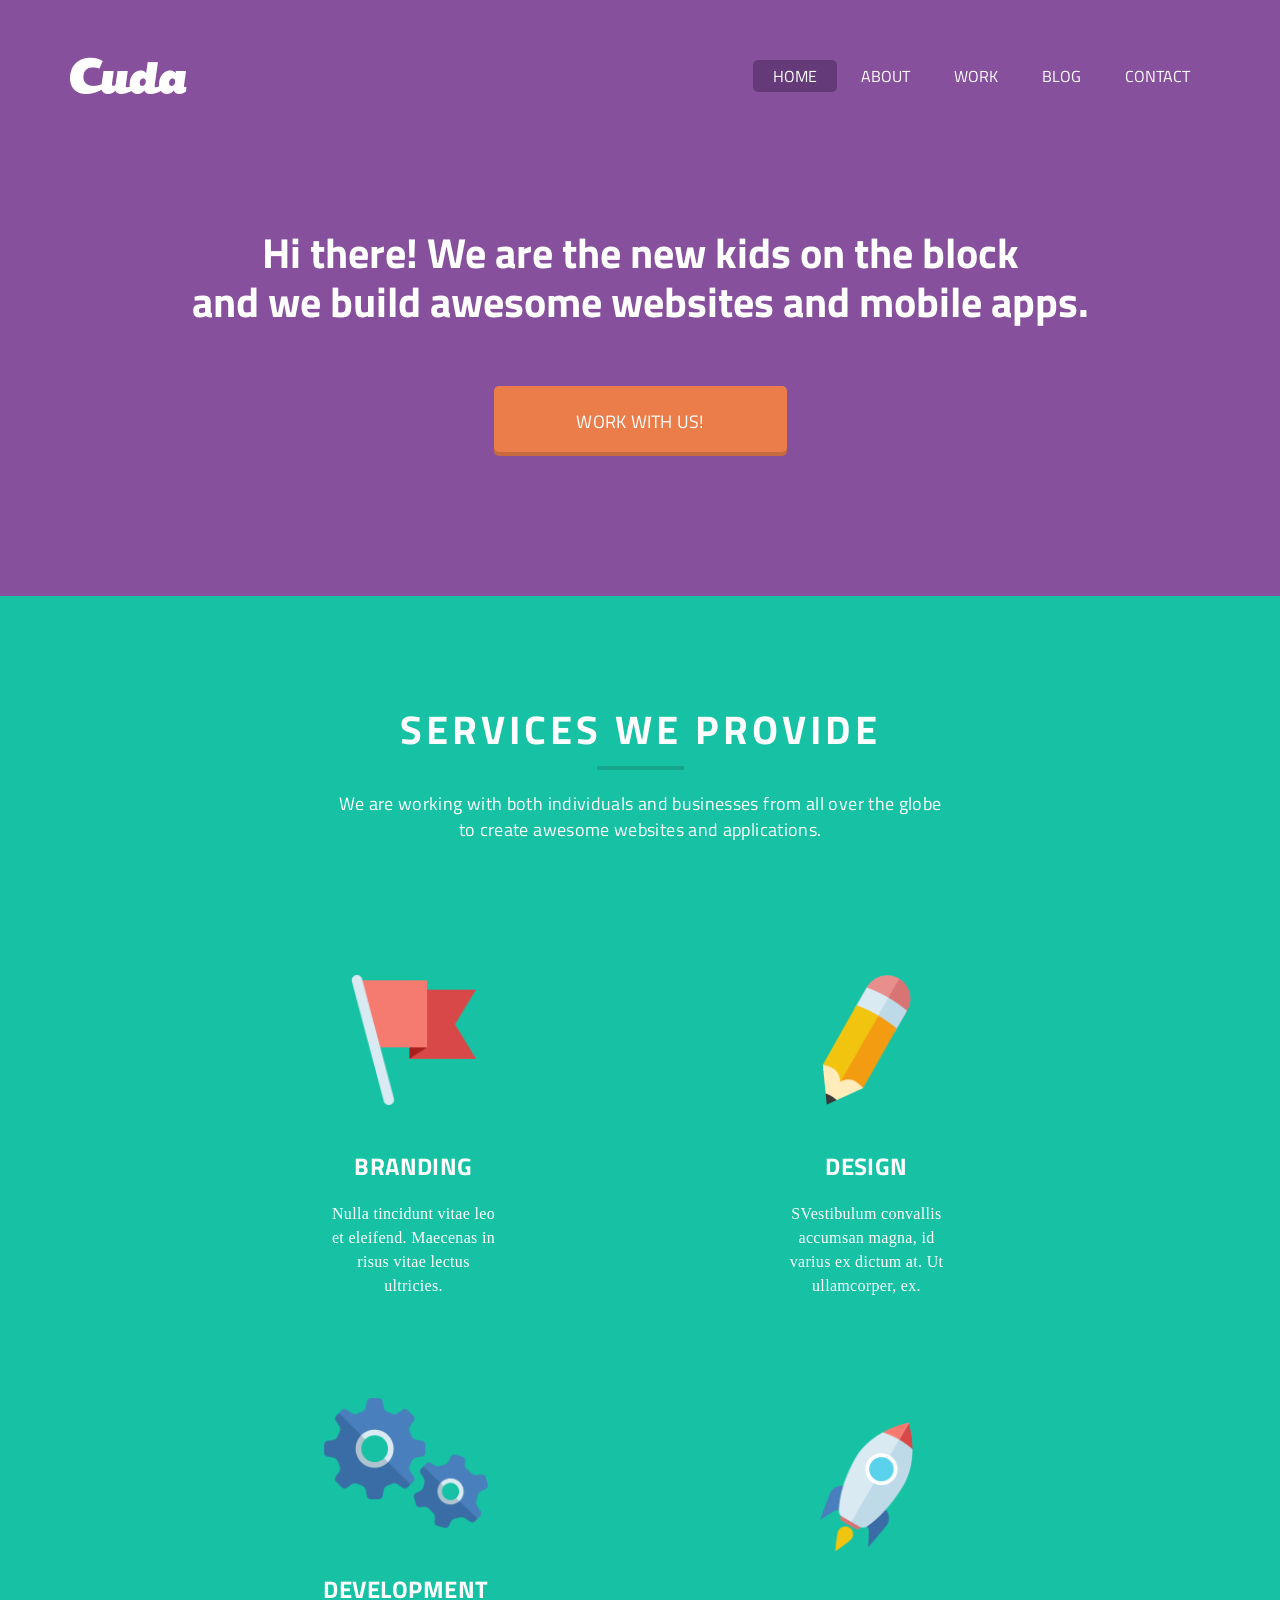
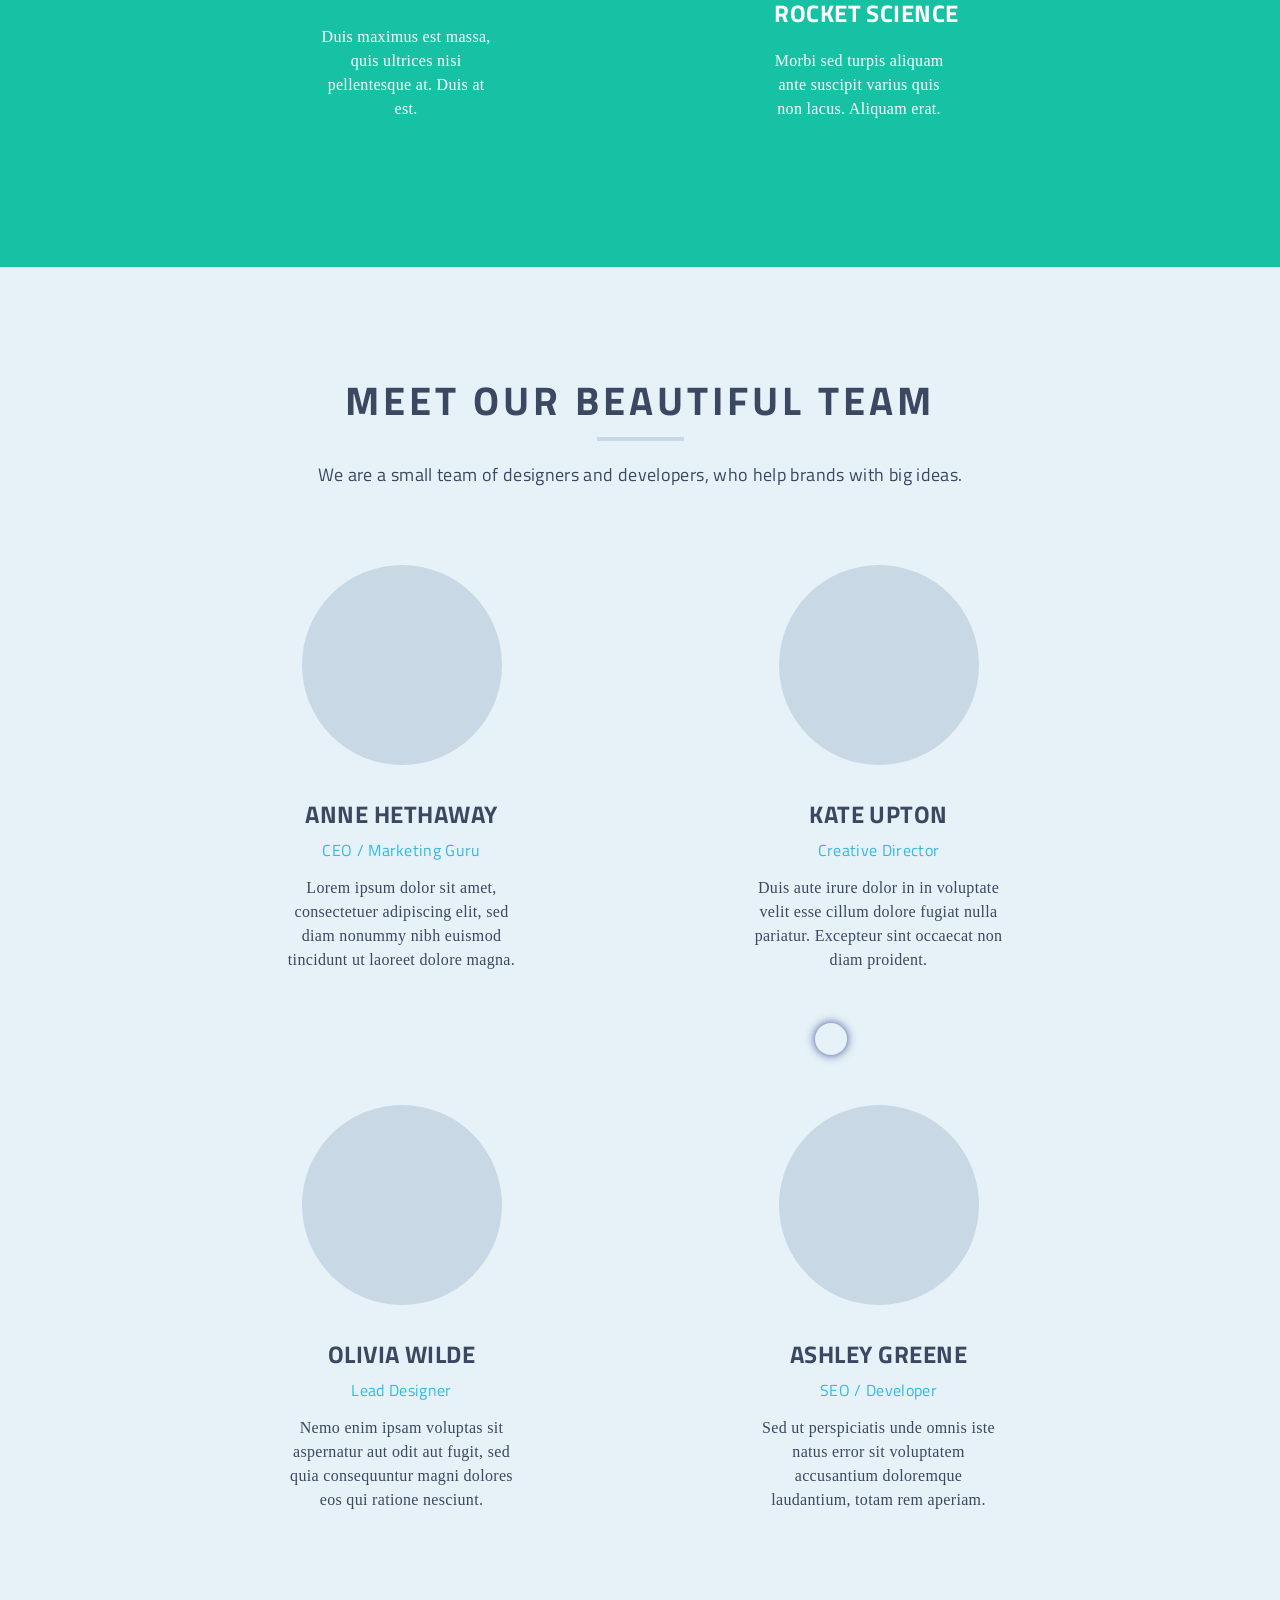
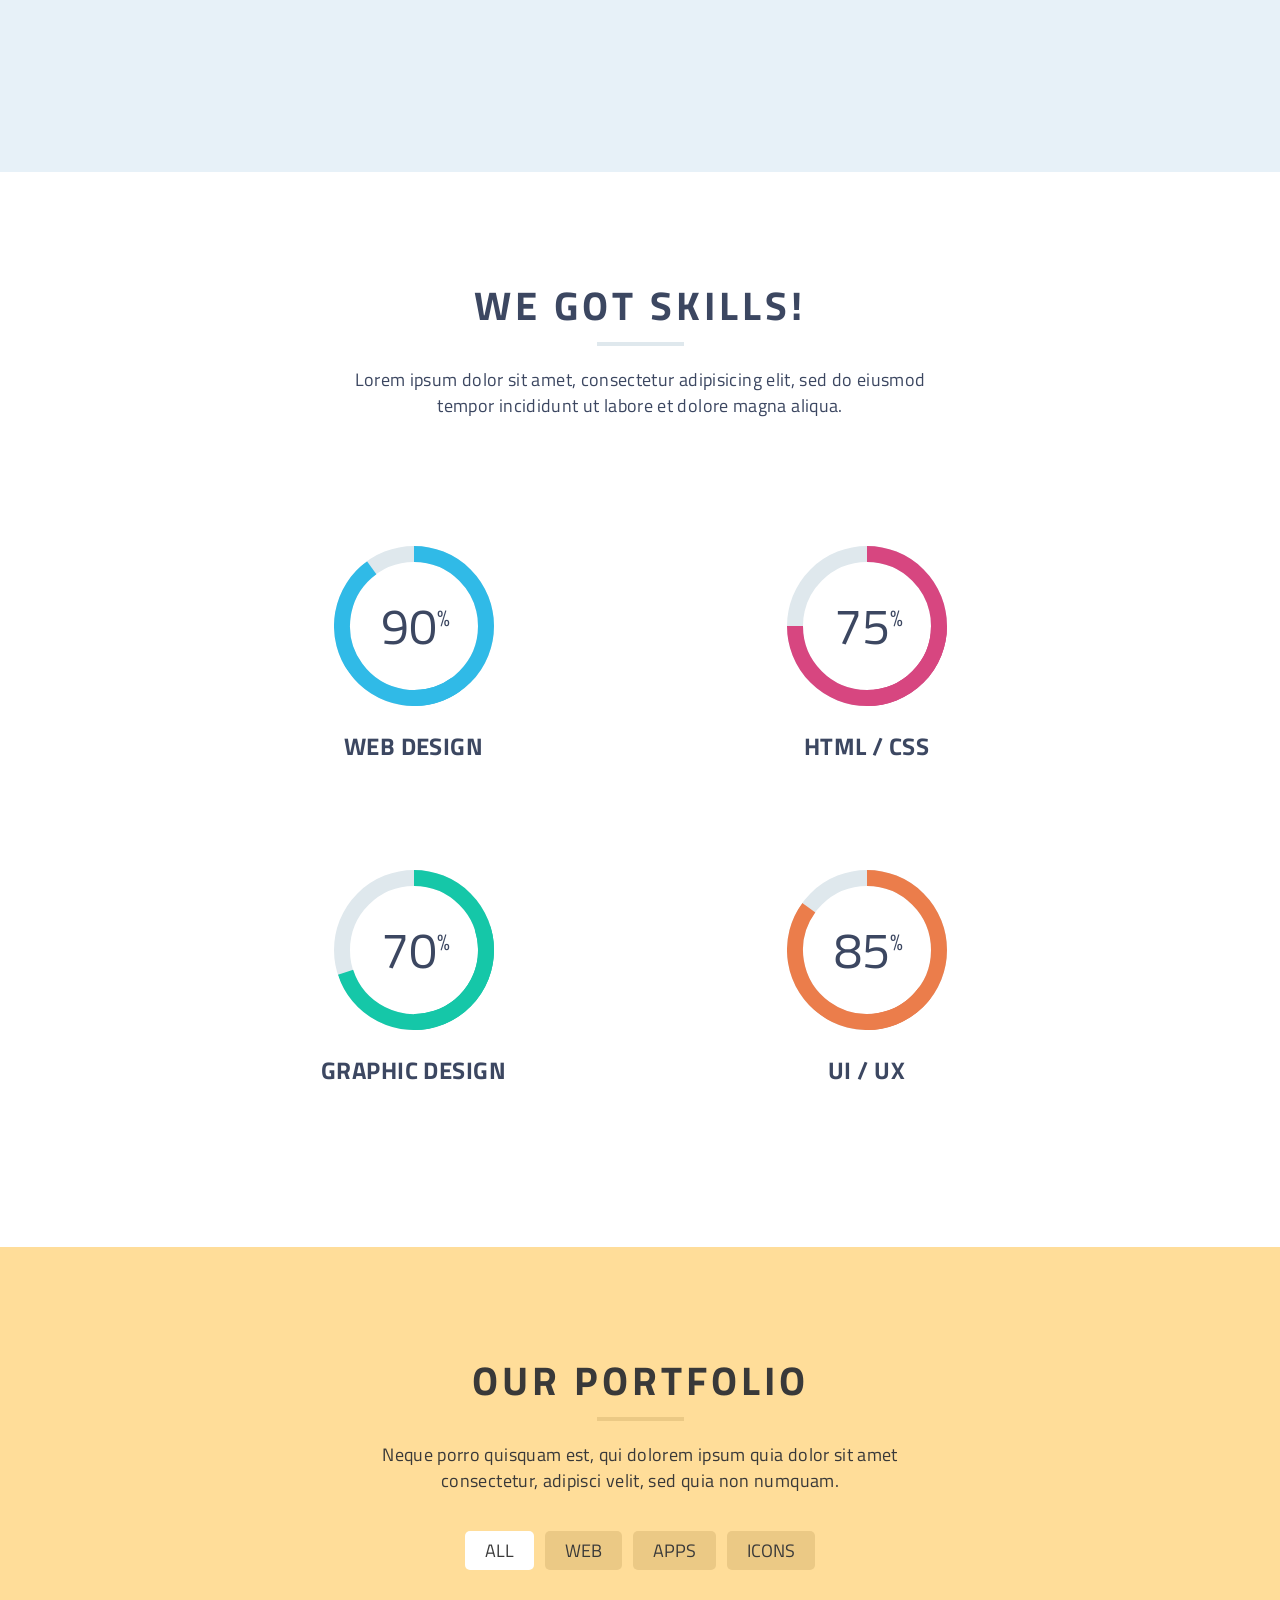
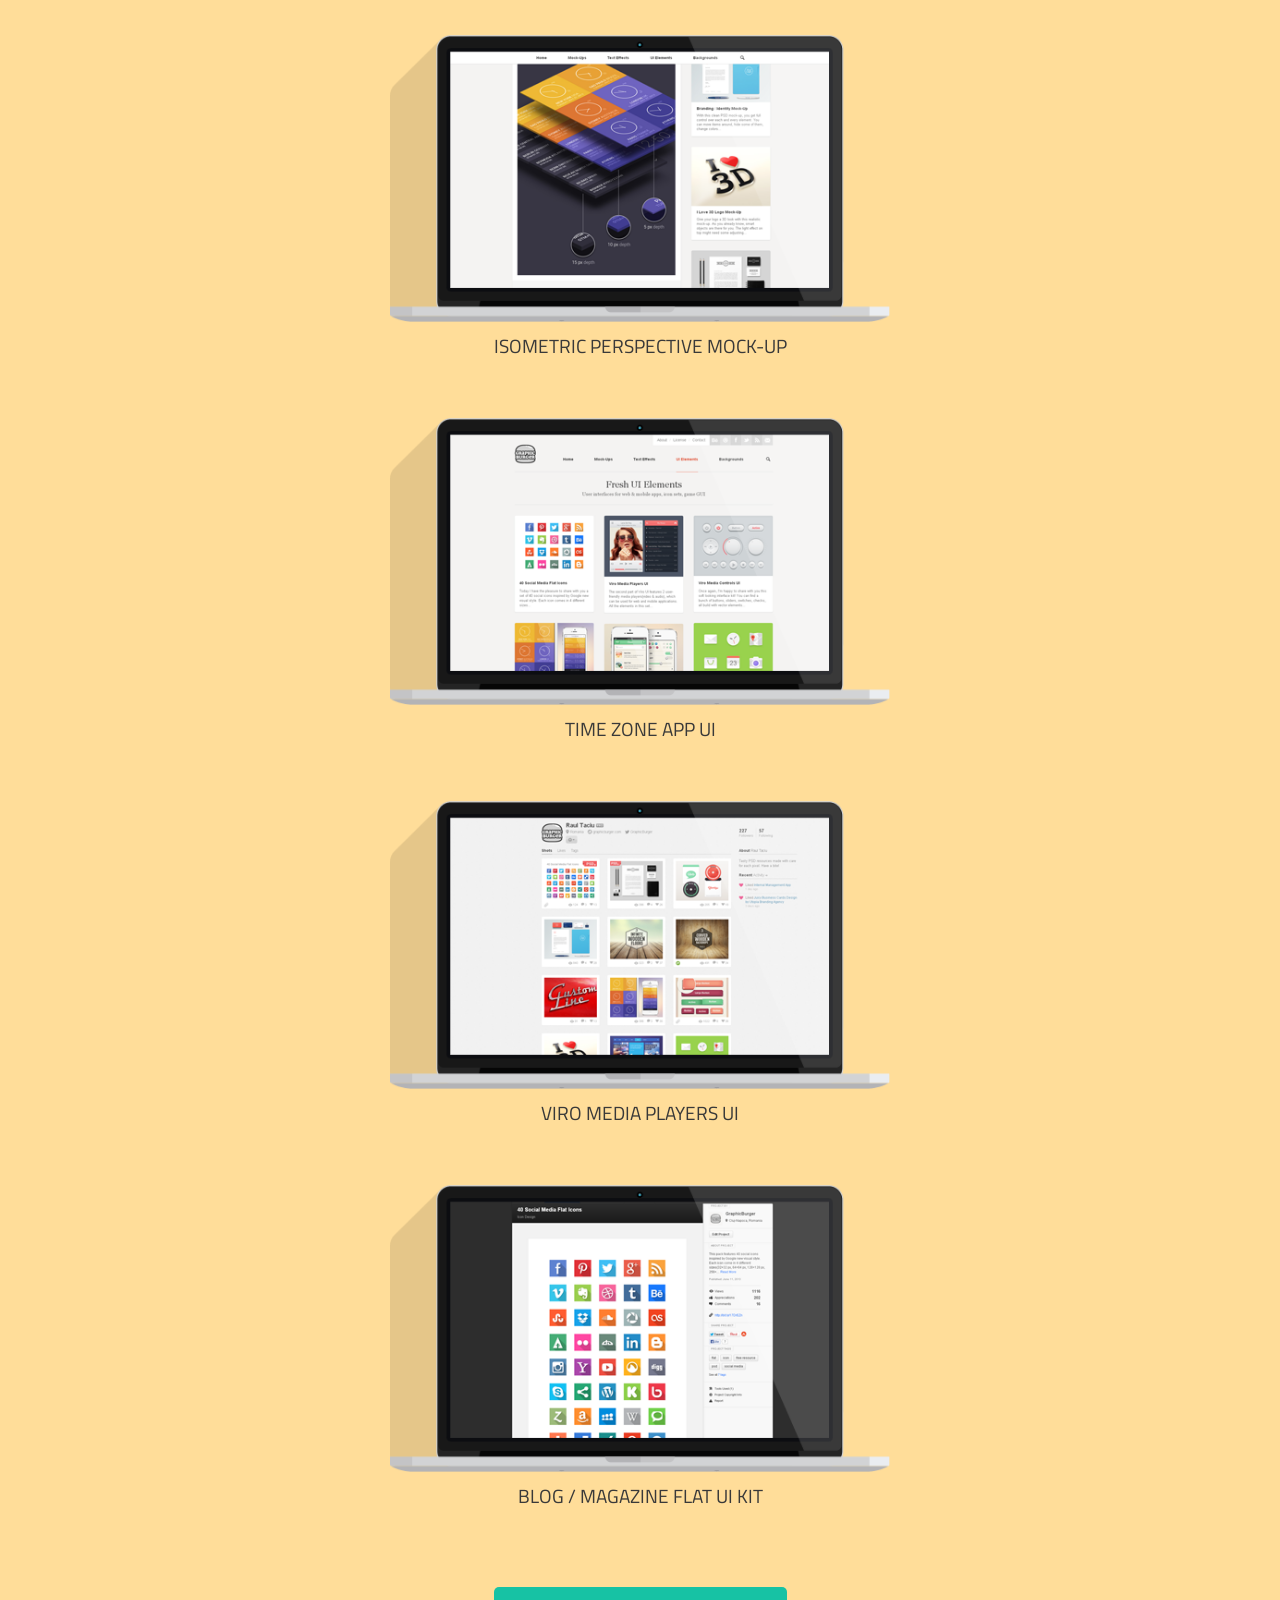
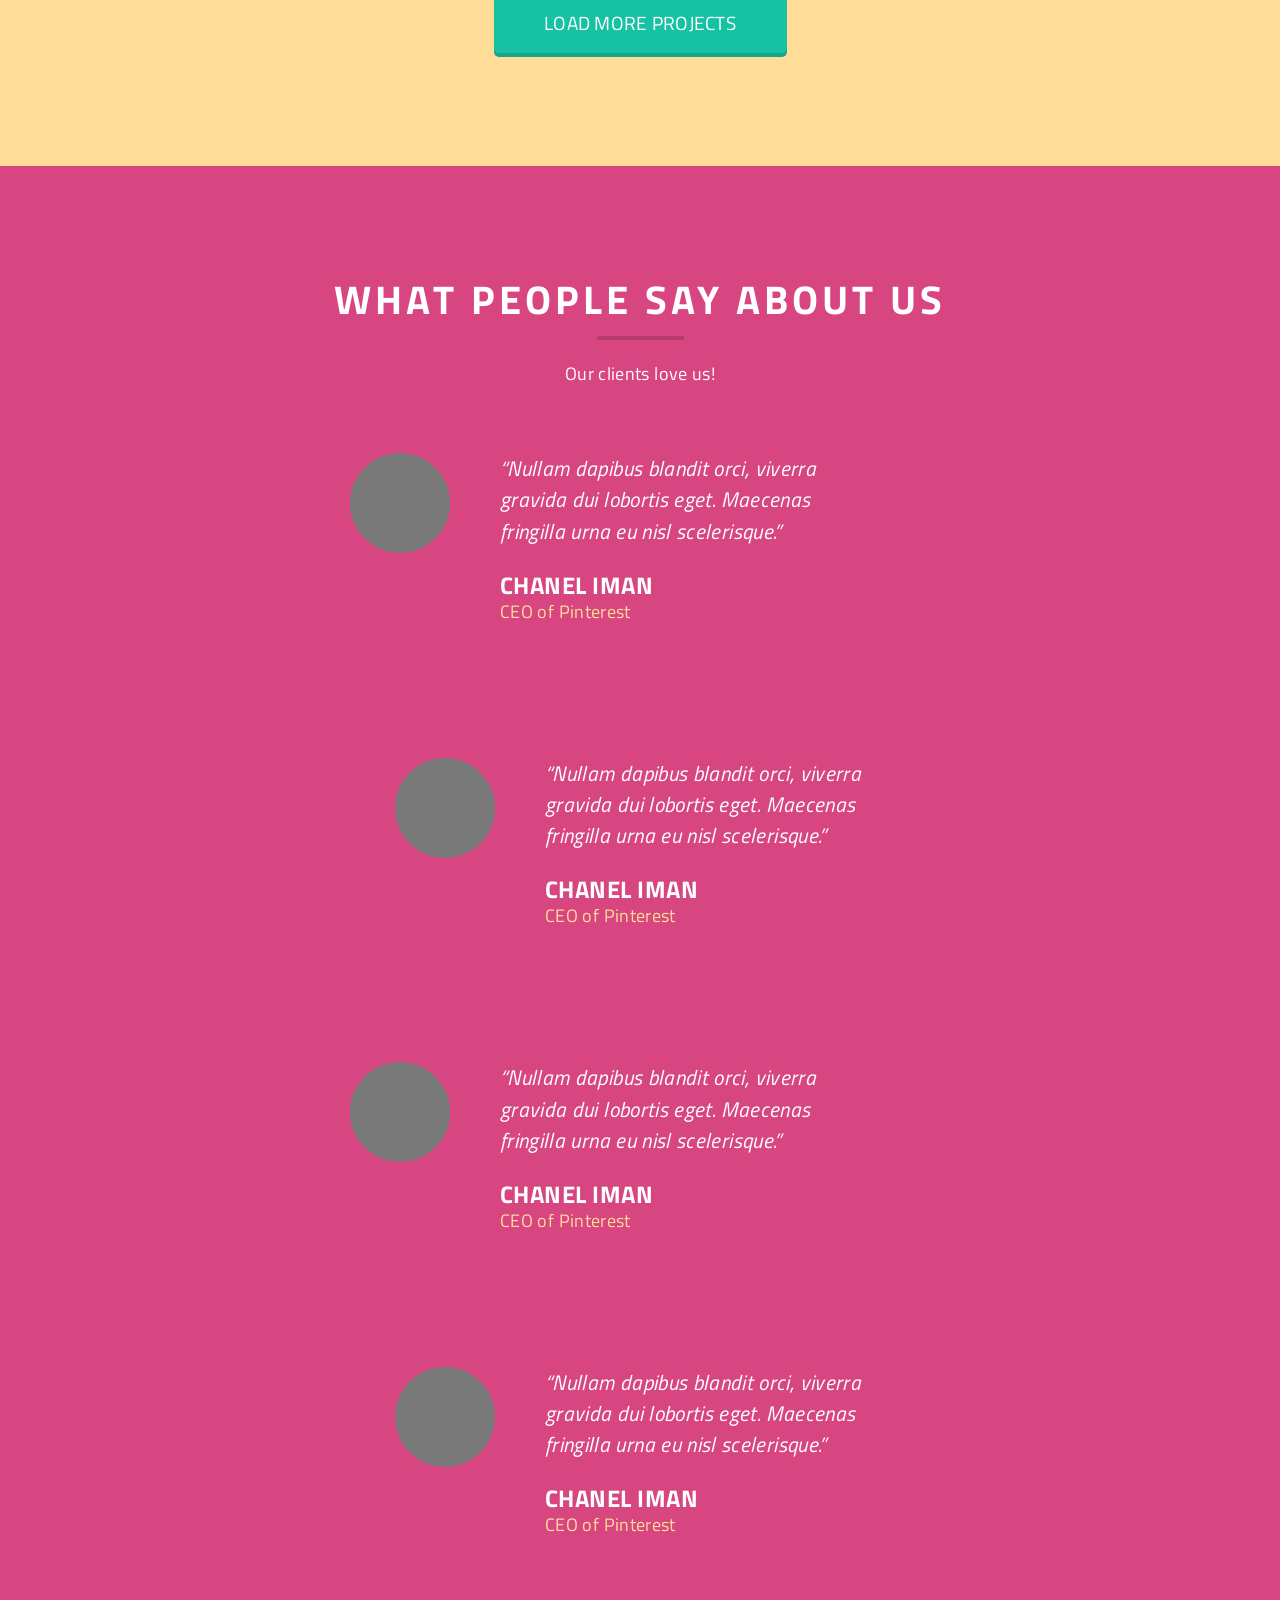
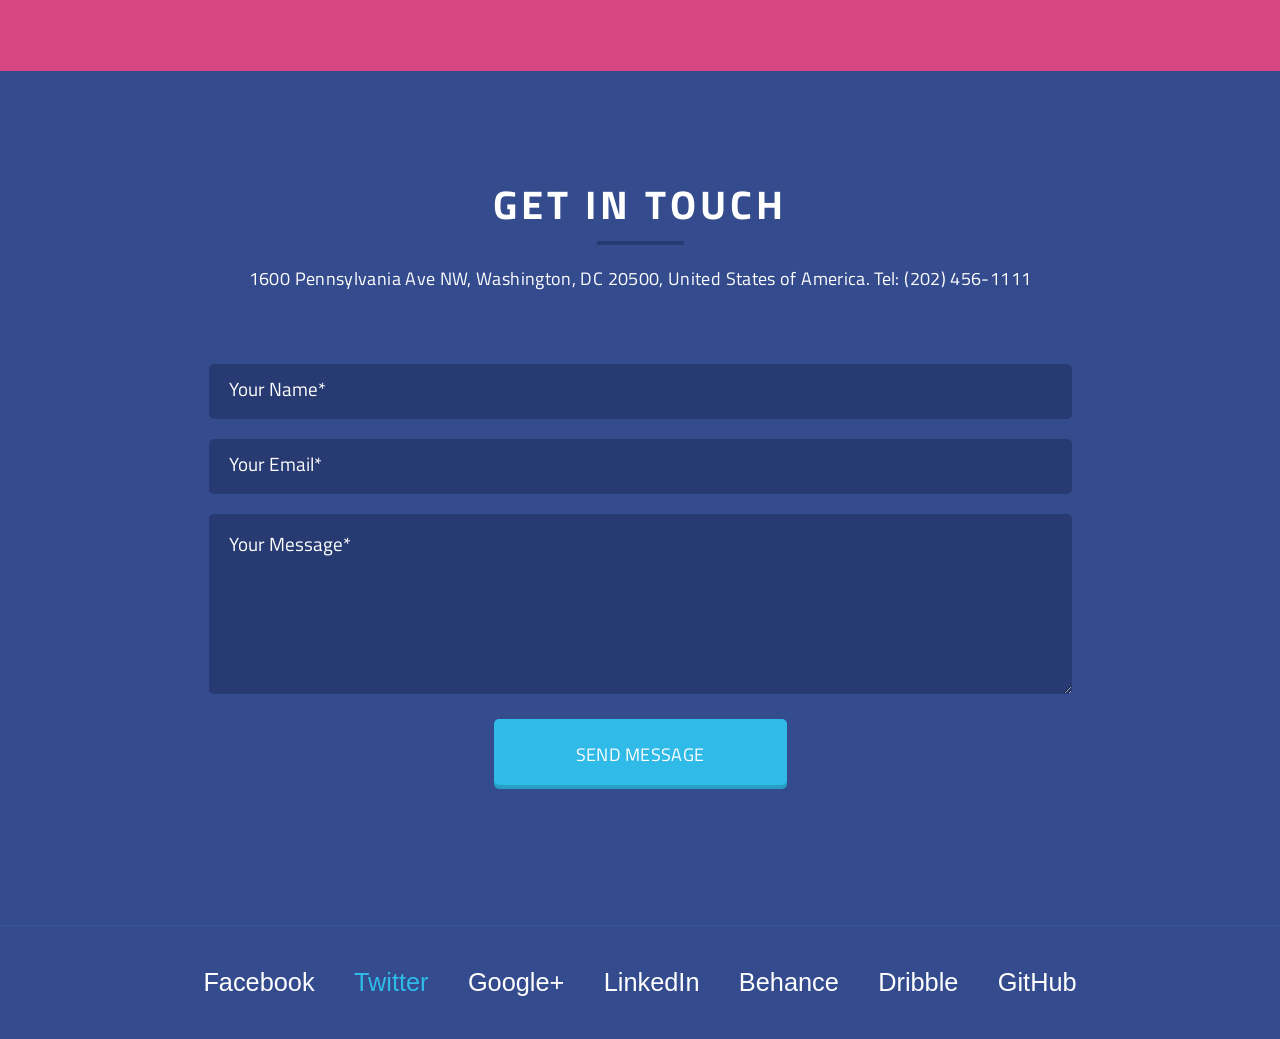
==== commit 19410a4e: "Layouts update" ====
--- a/01_Cuda/index.html
+++ b/01_Cuda/index.html
@@ -21,7 +21,7 @@
             <a href="#"><img alt="Logo" src="./assets/img/logo.png" class="header__logo" /></a>
 
             <ul class="header__nav">
-                <li><a href="#">HOME</a></li>
+                <li><a class="header__link--active" href="#">HOME</a></li>
                 <li><a href="#">ABOUT</a></li>
                 <li><a href="#">WORK</a></li>
                 <li><a href="#">BLOG</a></li>
@@ -82,7 +82,7 @@
                 <ul class="team__list">
                     <li class="team__item">
                         <div class="team__avatar"></div>
-                        <span class="team__name">ANNE HETHAWAY</span> <br />
+                        <h4 class="team__name">ANNE HETHAWAY</h4> <br />
                         <span class="team__position">CEO / Marketing Guru</span>
                         <p class="team__description">Lorem ipsum dolor sit amet, 
                             consectetuer adipiscing elit, sed diam nonummy nibh euismod tincidunt ut laoreet dolore magna.</p>
@@ -96,11 +96,11 @@
 
                     <li class="team__item">
                         <div class="team__avatar"></div>
-                        <span class="team__name">KATE UPTON</span> <br />
+                        <h4 class="team__name">KATE UPTON</h4> <br />
                         <span class="team__position">Creative Director</span>
                         <p class="team__description">Duis aute irure dolor in in voluptate velit esse cillum dolore fugiat nulla pariatur. Excepteur sint occaecat non diam proident.</p>
                         <div class="team__socials">
-                            <div class="social-sprite social-sprite-Twitter-icon"></div>
+                            <div class="social-sprite social-sprite-Twitter-icon social-sprite--active"></div>
                             <div class="social-sprite social-sprite-LinkedIn-icon"></div>
                             <div class="social-sprite social-sprite-Mail-icon"></div>
                         </div>
@@ -108,9 +108,9 @@
 
                     <li class="team__item">
                         <div class="team__avatar"></div>
-                        <span class="team__name">OLIVIA WILDE</span> <br />
+                        <h4 class="team__name">OLIVIA WILDE</h4> <br />
                         <span class="team__position">Lead Designer</span>
-                        <p class="team__description">Nemo enim ipsam voluptas sit aspernatur aut odit aut fugit, sed quia consequuntur magni dolores eos qui ratione voluptatem nesciunt.</p>
+                        <p class="team__description">Nemo enim ipsam voluptas sit aspernatur aut odit aut fugit, sed quia consequuntur magni dolores eos qui ratione nesciunt.</p>
                         <div class="team__socials">
                             <div class="social-sprite social-sprite-Fb-icon"></div>
                             <div class="social-sprite social-sprite-Twitter-icon"></div>
@@ -121,7 +121,7 @@
 
                     <li class="team__item">
                         <div class="team__avatar"></div>
-                        <span class="team__name">ASHLEY GREENE</span> <br />
+                        <h4 class="team__name">ASHLEY GREENE</h4> <br />
                         <span class="team__position">SEO / Developer</span>
                         <p class="team__description">Sed ut perspiciatis unde omnis iste natus error sit voluptatem accusantium doloremque laudantium, totam rem aperiam.</p>
                         <div class="team__socials">
@@ -143,28 +143,56 @@
                     tempor incididunt ut labore et dolore magna aliqua.</p>
                 <ul class="skills__list">
                     <li class="skills__item">
-                        <div class="progress--circle progress--90">
-                            <div class="progress__number">90%</div>
-                        </div>
-                        <span>WEB DESIGN</span>
+                        <div class="progress">
+                            <div class="pie-wrapper progress-90 style-2">
+                                <span class="label">90<span class="smaller">%</span></span>
+                                <div class="pie">
+                                    <div class="left-side half-circle"></div>
+                                    <div class="right-side half-circle"></div>
+                                </div>
+                                <div class="shadow"></div>
+                            </div>
+                        </div>
+                        <h4>WEB DESIGN</h4>
                     </li>
                     <li class="skills__item">
-                        <div class="progress--circle progress--75">
-                            <div class="progress__number">75%</div>
-                        </div>
-                        <span>HTML / CSS</span>
+                        <div class="progress">
+                            <div class="pie-wrapper progress-75 style-2">
+                                <span class="label">75<span class="smaller">%</span></span>
+                                <div class="pie">
+                                    <div class="left-side half-circle"></div>
+                                    <div class="right-side half-circle"></div>
+                                </div>
+                                <div class="shadow"></div>
+                            </div>
+                        </div>
+                        <h4>HTML / CSS</h4>
                     </li>
                     <li class="skills__item">
-                        <div class="progress--circle progress--70">
-                            <div class="progress__number">70%</div>
-                        </div>
-                        <span>GRAPHIC DESIGN</span>
+                        <div class="progress">
+                            <div class="pie-wrapper progress-70 style-2">
+                                <span class="label">70<span class="smaller">%</span></span>
+                                <div class="pie">
+                                    <div class="left-side half-circle"></div>
+                                    <div class="right-side half-circle"></div>
+                                </div>
+                                <div class="shadow"></div>
+                            </div>
+                        </div>
+                        <h4>GRAPHIC DESIGN</h4>
                     </li>
                     <li class="skills__item">
-                        <div class="progress--circle progress--85">
-                            <div class="progress__number">85%</div>
-                        </div>
-                        <span>UI / UX</span>
+                        <div class="progress">
+                            <div class="pie-wrapper progress-85 style-2">
+                                <span class="label">85<span class="smaller">%</span></span>
+                                <div class="pie">
+                                    <div class="left-side half-circle"></div>
+                                    <div class="right-side half-circle"></div>
+                                </div>
+                                <div class="shadow"></div>
+                            </div>
+                        </div>
+                        <h4>UI / UX</h4>
                     </li>
                 </ul>
             </div>
@@ -174,10 +202,10 @@
             <div class="portfolio__block__container">
                 <h2 class="block__title">OUR PORTFOLIO</h2>
                 <div class="block__decoLine"></div>
-                <p class="block__description">Neque porro quisquam est, qui dolorem ipsum quia dolor sit amet
+                <p class="block__description">Neque porro quisquam est, qui dolorem ipsum quia dolor sit amet <br />
                     consectetur, adipisci velit, sed quia non numquam.</p>
                 <ul class="portfolio__nav">
-                    <li><a href="#">ALL</a></li>
+                    <li><a class="portfolio__nav--active" href="#">ALL</a></li>
                     <li><a href="#">WEB</a></li>
                     <li><a href="#">APPS</a></li>
                     <li><a href="#">ICONS</a></li>
@@ -214,7 +242,7 @@
                 <ul class="reviews__items">
                     <li>
                         <div class="reviews__avatar"></div>
-                        <div>
+                        <div class="reviews__info">
                             <p class="reviews__article">“Nullam dapibus blandit orci, viverra gravida dui lobortis eget. Maecenas fringilla urna eu nisl scelerisque.”</p>
                             <span class="reviews__name">CHANEL IMAN</span>
                             <span class="reviews__position">CEO of Pinterest</span>
@@ -222,7 +250,7 @@
                     </li>
                     <li>
                         <div class="reviews__avatar"></div>
-                        <div>
+                        <div class="reviews__info">
                             <p class="reviews__article">“Nullam dapibus blandit orci, viverra gravida dui lobortis eget. Maecenas fringilla urna eu nisl scelerisque.”</p>
                             <span class="reviews__name">CHANEL IMAN</span>
                             <span class="reviews__position">CEO of Pinterest</span>
@@ -230,7 +258,7 @@
                     </li>
                     <li>
                         <div class="reviews__avatar"></div>
-                        <div>
+                        <div class="reviews__info">
                             <p class="reviews__article">“Nullam dapibus blandit orci, viverra gravida dui lobortis eget. Maecenas fringilla urna eu nisl scelerisque.”</p>
                             <span class="reviews__name">CHANEL IMAN</span>
                             <span class="reviews__position">CEO of Pinterest</span>
@@ -238,7 +266,7 @@
                     </li>
                     <li>
                         <div class="reviews__avatar"></div>
-                        <div>
+                        <div class="reviews__info">
                             <p class="reviews__article">“Nullam dapibus blandit orci, viverra gravida dui lobortis eget. Maecenas fringilla urna eu nisl scelerisque.”</p>
                             <span class="reviews__name">CHANEL IMAN</span>
                             <span class="reviews__position">CEO of Pinterest</span>
@@ -268,7 +296,7 @@
     <footer>
         <ul>
             <li><a href="#">Facebook</a></li>
-            <li><a href="#">Twitter</a></li>
+            <li><a class="footer__nav--active" href="#">Twitter</a></li>
             <li><a href="#">Google+</a></li>
             <li><a href="#">LinkedIn</a></li>
             <li><a href="#">Behance</a></li>
--- a/01_Cuda/assets/css/style.min.css
+++ b/01_Cuda/assets/css/style.min.css
@@ -8,4 +8,4 @@
  */
 @import url("https://fonts.googleapis.com/css?family=Titillium+Web");a,abbr,acronym,address,applet,article,aside,audio,b,big,blockquote,body,canvas,caption,center,cite,code,dd,del,details,dfn,div,dl,dt,em,embed,fieldset,figcaption,figure,footer,form,h1,h2,h3,h4,h5,h6,header,hgroup,html,i,iframe,img,ins,kbd,label,legend,li,mark,menu,nav,object,ol,output,p,pre,q,ruby,s,samp,section,small,span,strike,strong,sub,summary,sup,table,tbody,td,tfoot,th,thead,time,tr,tt,u,ul,var,video{margin:0;padding:0;border:0;font-size:100%;font:inherit;vertical-align:baseline}article,aside,details,figcaption,figure,footer,header,hgroup,menu,nav,section{display:block}body{line-height:1}ol,ul{list-style:none}blockquote,q{quotes:none}blockquote:after,blockquote:before,q:after,q:before{content:"";content:none}table{border-collapse:collapse;border-spacing:0}html{height:100%}article,aside,details,figcaption,figure,footer,header,hgroup,main,nav,section,summary{display:block}body{font:12px/18px Arial,sans-serif;width:100%;height:100%}
 
-/*! normalize.css v8.0.0 | MIT License | github.com/necolas/normalize.css */html{line-height:1.15;-webkit-text-size-adjust:100%}body{margin:0}h1{font-size:2em;margin:.67em 0}hr{box-sizing:content-box;height:0;overflow:visible}pre{font-family:monospace,monospace;font-size:1em}a{background-color:transparent}abbr[title]{border-bottom:none;text-decoration:underline;text-decoration:underline dotted}b,strong{font-weight:bolder}code,kbd,samp{font-family:monospace,monospace;font-size:1em}small{font-size:80%}sub,sup{font-size:75%;line-height:0;position:relative;vertical-align:baseline}sub{bottom:-.25em}sup{top:-.5em}img{border-style:none}button,input,optgroup,select,textarea{font-family:inherit;font-size:100%;line-height:1.15;margin:0}button,input{overflow:visible}button,select{text-transform:none}[type=button],[type=reset],[type=submit],button{-webkit-appearance:button}[type=button]::-moz-focus-inner,[type=reset]::-moz-focus-inner,[type=submit]::-moz-focus-inner,button::-moz-focus-inner{border-style:none;padding:0}[type=button]:-moz-focusring,[type=reset]:-moz-focusring,[type=submit]:-moz-focusring,button:-moz-focusring{outline:1px dotted ButtonText}fieldset{padding:.35em .75em .625em}legend{box-sizing:border-box;color:inherit;display:table;max-width:100%;padding:0;white-space:normal}progress{vertical-align:baseline}textarea{overflow:auto}[type=checkbox],[type=radio]{box-sizing:border-box;padding:0}[type=number]::-webkit-inner-spin-button,[type=number]::-webkit-outer-spin-button{height:auto}[type=search]{-webkit-appearance:textfield;outline-offset:-2px}[type=search]::-webkit-search-decoration{-webkit-appearance:none}::-webkit-file-upload-button{-webkit-appearance:button;font:inherit}details{display:block}summary{display:list-item}[hidden],template{display:none}header{width:100%;background-color:#87509c;color:#fff;font-family:Titillium Web;font-size:12pt}header nav{height:97px;position:relative}header nav .header__logo{transition:.6s;position:absolute;bottom:0;left:212px}header nav .header__nav{transition:.6s;position:absolute;bottom:7px;right:164px}header nav .header__nav li{display:inline}header nav .header__nav li a{color:#fff;text-decoration:none;padding:10px 20px;transition:.2s;border-radius:5px}header nav .header__nav li a:hover{background-color:#643a79}main .article__block{background-color:#87509c;color:#fff;font-family:Titillium Web;font-size:16pt;height:504px;width:100%;position:relative}main .article__block .article__container{width:100%;position:absolute;top:50%;transform:translateY(-50%);text-align:center}main .article__block .article__container h3{font-family:Titillium Web;font-size:33pt;font-weight:700;line-height:1;margin-bottom:60px;transition:.6s}main .article__block .article__container .header__button{font-weight:600;margin:0 auto;width:290px;height:65px;position:relative;background-color:#eb7d4b;transition:.3s;border-radius:5px;padding:23px 0;bottom:0;box-sizing:border-box;box-shadow:0 5px 0 0 #c86a40;cursor:pointer}main .article__block .article__container .header__button:hover{box-shadow:none;bottom:-5px}main .service__block{background-color:#17c2a4;color:#fff;font-family:Titillium Web}main .service__block .service__block__container{text-align:center;padding:113px 0}main .service__block .service__block__container .block__title{font-family:Titillium Web;font-weight:700;font-size:27pt;color:#fff;line-height:1}main .service__block .service__block__container .block__decoLine{width:85px;height:4px;margin:20px auto;background-color:#14a58c}main .service__block .service__block__container .block__description{font-size:15pt;line-height:1;width:100%;margin-bottom:70px}main .service__block .service__block__container .service__features .service__features__item{transition:.6s;display:inline-block;margin:0 55px}main .service__block .service__block__container .service__features .service__features__item img{height:130px;margin-bottom:70px}main .service__block .service__block__container .service__features .service__features__item h4{font-size:17pt;font-weight:700;margin:0 0 31px}main .service__block .service__block__container .service__features .service__features__item p{width:170px;font-size:14pt}main .team__block{background-color:#e7f1f8;color:#3c4761;font-family:Titillium Web}main .team__block .team__block__container{text-align:center;padding:113px 0}main .team__block .team__block__container .block__title{font-family:Titillium Web;font-weight:700;font-size:27pt;color:#3c4761;line-height:1}main .team__block .team__block__container .block__decoLine{width:85px;height:4px;margin:20px auto;background-color:#c8d9e5}main .team__block .team__block__container .block__description{font-size:15pt;line-height:1;width:100%;margin-bottom:70px}main .team__block .team__block__container .team__list .team__item{transition:.6s;display:inline-block;margin:0 17px}main .team__block .team__block__container .team__list .team__item .team__avatar{margin:0 auto;height:200px;width:200px;border-radius:50%;background-color:#c8d9e5;margin-bottom:40px}main .team__block .team__block__container .team__list .team__item .team__name{font-size:18pt;font-weight:700;display:inline-block;margin-bottom:15px}main .team__block .team__block__container .team__list .team__item .team__position{font-size:13pt;color:#30bae7;display:inline-block;margin-bottom:30px}main .team__block .team__block__container .team__list .team__item .team__description{width:250px;font-size:12pt;margin-bottom:30px}main .team__block .team__block__container .team__list .team__item .team__socials{width:100%;box-sizing:border-box;padding:0 60px;height:32px}main .team__block .team__block__container .team__list .team__item .team__socials .social-sprite{float:left;background-image:url(../Images/spriteSocial.png);background-repeat:no-repeat;display:block;border-radius:50%;cursor:pointer;margin:0 auto}main .team__block .team__block__container .team__list .team__item .team__socials .social-sprite-Fb-icon{width:32px;height:32px;background-position:-5px -5px}main .team__block .team__block__container .team__list .team__item .team__socials .social-sprite-Twitter-icon{width:32px;height:32px;background-position:-47px -47px}main .team__block .team__block__container .team__list .team__item .team__socials .social-sprite-LinkedIn-icon{width:32px;height:32px;background-position:-47px -5px}main .team__block .team__block__container .team__list .team__item .team__socials .social-sprite-Mail-icon{width:32px;height:32px;background-position:-5px -47px}main .team__block .team__block__container .team__list .team__item .team__socials .social-sprite:hover{box-shadow:0 0 10px 0 #344b8e}main .skills__block{background-color:#fff;color:#3c4761;font-family:Titillium Web}main .skills__block .skills__block__container{text-align:center;padding:113px 0}main .skills__block .skills__block__container .block__title{font-family:Titillium Web;font-weight:700;font-size:27pt;color:#3c4761;line-height:1}main .skills__block .skills__block__container .block__decoLine{width:85px;height:4px;margin:20px auto;background-color:#dfe8ed}main .skills__block .skills__block__container .block__description{font-size:15pt;line-height:1;width:100%;margin:0 auto 70px}main .skills__block .skills__block__container .skills__list .skills__item{transition:.6s;margin:0 40px;display:inline-block}main .skills__block .skills__block__container .skills__list .skills__item span{font-size:18pt;font-weight:700;display:block;margin-bottom:15px}main .skills__block .skills__block__container .skills__list .skills__item .progress--circle{position:relative;display:inline-block;margin:1rem;width:160px;height:160px;border-radius:50%;background-color:#dfe8ed}main .skills__block .skills__block__container .skills__list .skills__item .progress--circle:before{content:"";position:absolute;top:12px;left:12px;width:136px;height:136px;border-radius:50%;background-color:#fff}main .skills__block .skills__block__container .skills__list .skills__item .progress--circle:after{content:"";display:inline-block;width:100%;height:100%;border-radius:50%;background-color:#63b8ff}main .skills__block .skills__block__container .skills__list .skills__item .progress__number{position:absolute;top:50%;width:100%;line-height:1;margin-top:-.75rem;text-align:center;font-size:1.5rem;color:#3c4761}main .skills__block .skills__block__container .skills__list .skills__item .progress--bar.progress--0:after{width:0}main .skills__block .skills__block__container .skills__list .skills__item .progress--circle.progress--0:after{background-image:linear-gradient(90deg,#ddd 50%,transparent 0,transparent),linear-gradient(90deg,#63b8ff 50%,#ddd 0,#ddd)}main .skills__block .skills__block__container .skills__list .skills__item .progress--bar.progress--5:after{width:5%}main .skills__block .skills__block__container .skills__list .skills__item .progress--circle.progress--5:after{background-image:linear-gradient(90deg,#ddd 50%,transparent 0,transparent),linear-gradient(108deg,#63b8ff 50%,#ddd 0,#ddd)}main .skills__block .skills__block__container .skills__list .skills__item .progress--bar.progress--10:after{width:10%}main .skills__block .skills__block__container .skills__list .skills__item .progress--circle.progress--10:after{background-image:linear-gradient(90deg,#ddd 50%,transparent 0,transparent),linear-gradient(126deg,#63b8ff 50%,#ddd 0,#ddd)}main .skills__block .skills__block__container .skills__list .skills__item .progress--bar.progress--15:after{width:15%}main .skills__block .skills__block__container .skills__list .skills__item .progress--circle.progress--15:after{background-image:linear-gradient(90deg,#ddd 50%,transparent 0,transparent),linear-gradient(144deg,#63b8ff 50%,#ddd 0,#ddd)}main .skills__block .skills__block__container .skills__list .skills__item .progress--bar.progress--20:after{width:20%}main .skills__block .skills__block__container .skills__list .skills__item .progress--circle.progress--20:after{background-image:linear-gradient(90deg,#ddd 50%,transparent 0,transparent),linear-gradient(162deg,#63b8ff 50%,#ddd 0,#ddd)}main .skills__block .skills__block__container .skills__list .skills__item .progress--bar.progress--25:after{width:25%}main .skills__block .skills__block__container .skills__list .skills__item .progress--circle.progress--25:after{background-image:linear-gradient(90deg,#ddd 50%,transparent 0,transparent),linear-gradient(180deg,#63b8ff 50%,#ddd 0,#ddd)}main .skills__block .skills__block__container .skills__list .skills__item .progress--bar.progress--30:after{width:30%}main .skills__block .skills__block__container .skills__list .skills__item .progress--circle.progress--30:after{background-image:linear-gradient(90deg,#ddd 50%,transparent 0,transparent),linear-gradient(198deg,#63b8ff 50%,#ddd 0,#ddd)}main .skills__block .skills__block__container .skills__list .skills__item .progress--bar.progress--35:after{width:35%}main .skills__block .skills__block__container .skills__list .skills__item .progress--circle.progress--35:after{background-image:linear-gradient(90deg,#ddd 50%,transparent 0,transparent),linear-gradient(216deg,#63b8ff 50%,#ddd 0,#ddd)}main .skills__block .skills__block__container .skills__list .skills__item .progress--bar.progress--40:after{width:40%}main .skills__block .skills__block__container .skills__list .skills__item .progress--circle.progress--40:after{background-image:linear-gradient(90deg,#ddd 50%,transparent 0,transparent),linear-gradient(234deg,#63b8ff 50%,#ddd 0,#ddd)}main .skills__block .skills__block__container .skills__list .skills__item .progress--bar.progress--45:after{width:45%}main .skills__block .skills__block__container .skills__list .skills__item .progress--circle.progress--45:after{background-image:linear-gradient(90deg,#ddd 50%,transparent 0,transparent),linear-gradient(252deg,#63b8ff 50%,#ddd 0,#ddd)}main .skills__block .skills__block__container .skills__list .skills__item .progress--bar.progress--50:after{width:50%}main .skills__block .skills__block__container .skills__list .skills__item .progress--circle.progress--50:after{background-image:linear-gradient(-90deg,#63b8ff 50%,transparent 0,transparent),linear-gradient(270deg,#63b8ff 50%,#ddd 0,#ddd)}main .skills__block .skills__block__container .skills__list .skills__item .progress--bar.progress--55:after{width:55%}main .skills__block .skills__block__container .skills__list .skills__item .progress--circle.progress--55:after{background-image:linear-gradient(-72deg,#63b8ff 50%,transparent 0,transparent),linear-gradient(270deg,#63b8ff 50%,#ddd 0,#ddd)}main .skills__block .skills__block__container .skills__list .skills__item .progress--bar.progress--60:after{width:60%}main .skills__block .skills__block__container .skills__list .skills__item .progress--circle.progress--60:after{background-image:linear-gradient(-54deg,#63b8ff 50%,transparent 0,transparent),linear-gradient(270deg,#63b8ff 50%,#ddd 0,#ddd)}main .skills__block .skills__block__container .skills__list .skills__item .progress--bar.progress--65:after{width:65%}main .skills__block .skills__block__container .skills__list .skills__item .progress--circle.progress--65:after{background-image:linear-gradient(-36deg,#63b8ff 50%,transparent 0,transparent),linear-gradient(270deg,#63b8ff 50%,#ddd 0,#ddd)}main .skills__block .skills__block__container .skills__list .skills__item .progress--bar.progress--70:after{width:70%}main .skills__block .skills__block__container .skills__list .skills__item .progress--circle.progress--70:after{background-image:linear-gradient(-18deg,#63b8ff 50%,transparent 0,transparent),linear-gradient(270deg,#63b8ff 50%,#ddd 0,#ddd)}main .skills__block .skills__block__container .skills__list .skills__item .progress--bar.progress--75:after{width:75%}main .skills__block .skills__block__container .skills__list .skills__item .progress--circle.progress--75:after{background-image:linear-gradient(0deg,#63b8ff 50%,transparent 0,transparent),linear-gradient(270deg,#63b8ff 50%,#ddd 0,#ddd)}main .skills__block .skills__block__container .skills__list .skills__item .progress--bar.progress--80:after{width:80%}main .skills__block .skills__block__container .skills__list .skills__item .progress--circle.progress--80:after{background-image:linear-gradient(18deg,#63b8ff 50%,transparent 0,transparent),linear-gradient(270deg,#63b8ff 50%,#ddd 0,#ddd)}main .skills__block .skills__block__container .skills__list .skills__item .progress--bar.progress--85:after{width:85%}main .skills__block .skills__block__container .skills__list .skills__item .progress--circle.progress--85:after{background-image:linear-gradient(36deg,#63b8ff 50%,transparent 0,transparent),linear-gradient(270deg,#63b8ff 50%,#ddd 0,#ddd)}main .skills__block .skills__block__container .skills__list .skills__item .progress--bar.progress--90:after{width:90%}main .skills__block .skills__block__container .skills__list .skills__item .progress--circle.progress--90:after{background-image:linear-gradient(54deg,#63b8ff 50%,transparent 0,transparent),linear-gradient(270deg,#63b8ff 50%,#ddd 0,#ddd)}main .skills__block .skills__block__container .skills__list .skills__item .progress--bar.progress--95:after{width:95%}main .skills__block .skills__block__container .skills__list .skills__item .progress--circle.progress--95:after{background-image:linear-gradient(72deg,#63b8ff 50%,transparent 0,transparent),linear-gradient(270deg,#63b8ff 50%,#ddd 0,#ddd)}main .skills__block .skills__block__container .skills__list .skills__item .progress--bar.progress--100:after{width:100%}main .skills__block .skills__block__container .skills__list .skills__item .progress--circle.progress--100:after{background-image:linear-gradient(90deg,#63b8ff 50%,transparent 0,transparent),linear-gradient(270deg,#63b8ff 50%,#ddd 0,#ddd)}main .portfolio__block{background-color:#fd9;color:#393939;font-family:Titillium Web}main .portfolio__block .portfolio__block__container{text-align:center;padding:113px 0}main .portfolio__block .portfolio__block__container .block__title{font-family:Titillium Web;font-weight:700;font-size:27pt;color:#393939;line-height:1}main .portfolio__block .portfolio__block__container .block__decoLine{width:85px;height:4px;margin:20px auto;background-color:#ebc985}main .portfolio__block .portfolio__block__container .block__description{font-size:15pt;line-height:1;width:100%;margin:0 auto 70px}main .portfolio__block .portfolio__block__container .portfolio__nav{padding-bottom:60px}main .portfolio__block .portfolio__block__container .portfolio__nav li{display:inline}main .portfolio__block .portfolio__block__container .portfolio__nav li a{color:#393939;background-color:#ebc985;text-decoration:none;padding:7px 23px;margin:0 4px;transition:.2s;border-radius:5px;font-size:14pt}main .portfolio__block .portfolio__block__container .portfolio__nav li a:hover{background-color:#fff}main .portfolio__block .portfolio__block__container .portfolio__items{transition:.6s;width:1125px;margin:0 auto}main .portfolio__block .portfolio__block__container .portfolio__items li{display:inline-block;margin:0 10px 16px}main .portfolio__block .portfolio__block__container .portfolio__items li img{transition:.6s;margin-bottom:30px}main .portfolio__block .portfolio__block__container .portfolio__items li h5{font-size:14pt;margin-bottom:60px}main .portfolio__block .portfolio__block__container .portfolio__button{font-weight:600;margin:0 auto;width:290px;height:65px;position:relative;background-color:#17c2a4;transition:.3s;border-radius:5px;padding:23px 0;bottom:0;box-sizing:border-box;box-shadow:0 5px 0 0 #14a58c;cursor:pointer;color:#fff;font-size:14pt}main .portfolio__block .portfolio__block__container .portfolio__button:hover{box-shadow:none;bottom:-5px}main .reviews__block{background-color:#d74680;color:#fff;font-family:Titillium Web}main .reviews__block .reviews__block__container{text-align:center;padding:113px 0 0}main .reviews__block .reviews__block__container .block__title{font-family:Titillium Web;font-weight:700;font-size:27pt;color:#fff;line-height:1}main .reviews__block .reviews__block__container .block__decoLine{width:85px;height:4px;margin:20px auto;background-color:#b73c6d}main .reviews__block .reviews__block__container .block__description{font-size:15pt;line-height:1;width:100%;margin:0 auto 70px}main .reviews__block .reviews__block__container .reviews__items li{display:inline-block;margin:0 20px 200px 45px}main .reviews__block .reviews__block__container .reviews__items li .reviews__avatar{float:left;margin-right:50px;height:100px;width:100px;border-radius:50%;background-color:#787878}main .reviews__block .reviews__block__container .reviews__items li div{text-align:left}main .reviews__block .reviews__block__container .reviews__items li div .reviews__article{font-style:italic;font-size:12pt;width:290px;display:inline-block;margin-bottom:30px}main .reviews__block .reviews__block__container .reviews__items li div .reviews__name{font-weight:700;font-size:14pt;display:inline-block}main .reviews__block .reviews__block__container .reviews__items li div .reviews__position{color:#fd9;font-size:12pt;display:inline-block}main .feedback__block{background-color:#344b8e;color:#fff;font-family:Titillium Web}main .feedback__block .feedback__block__container{text-align:center;padding:113px 0}main .feedback__block .feedback__block__container .block__title{font-family:Titillium Web;font-weight:700;font-size:27pt;color:#fff;line-height:1}main .feedback__block .feedback__block__container .block__decoLine{width:85px;height:4px;margin:20px auto;background-color:#344b8e}main .feedback__block .feedback__block__container .block__description{font-size:15pt;line-height:1;width:100%;margin:0 auto 70px}main .feedback__block .feedback__block__container form{margin:0 auto;width:863px}main .feedback__block .feedback__block__container form input{outline:none;background-color:#273a71;border:none;border-radius:5px;width:380px;height:55px;margin:0 15px 25px;padding-left:20px}main .feedback__block .feedback__block__container form input:-ms-input-placeholder{color:#fff;font-size:14pt}main .feedback__block .feedback__block__container form input::placeholder{color:#fff;font-size:14pt}main .feedback__block .feedback__block__container form textarea{width:807px;height:180px;outline:none;background-color:#273a71;border:none;border-radius:5px;margin:0 15px;color:#fff;font-size:14pt;padding:20px 0 0 20px;margin-bottom:65px}main .feedback__block .feedback__block__container form .feedback__button{text-align:center;font-size:14pt;font-weight:600;margin:0 auto;width:290px;height:65px;position:relative;background-color:#30bae7;transition:.3s;border-radius:5px;padding:23px 0;bottom:0;box-sizing:border-box;box-shadow:0 5px 0 0 #299ec5;cursor:pointer}main .feedback__block .feedback__block__container form .feedback__button:hover{box-shadow:none;bottom:-5px}footer{height:113px;border-top:1px solid #3c5499;background-color:#344b8e;text-align:center}footer ul li{display:inline-block}footer ul li a{font-size:19pt;color:#fff;text-decoration:none;margin:0 25px;line-height:113px}footer ul li a:hover{color:#30bae7}@media (max-width:1360px) and (min-width:992px){header nav .header__logo{left:70px}header nav .header__nav{right:70px}main .service__block .service__block__container .service__features .service__features__item{margin:50px 140px}main .team__block .team__block__container .team__list .team__item{margin:0 113px}main .skills__block .skills__block__container .skills__list .skills__item{margin:50px 130px}main .portfolio__block .portfolio__block__container .portfolio__items{width:100%}main .portfolio__block .portfolio__block__container .portfolio__items li img{width:500px;margin-bottom:10px}footer ul li a{margin:0 30px}}@media (max-width:992px){header nav{position:static}header nav .header__logo{display:block;position:static;margin:0 auto;padding:27px}header nav .header__nav{display:none}header article .article__container h3{font-size:30pt}main .service__block .service__block__container .service__features .service__features__item{margin:50px 80px}main .portfolio__block .portfolio__block__container .portfolio__items{width:100%}main .portfolio__block .portfolio__block__container .portfolio__items li img{width:400px;margin-bottom:10px}main .feedback__block .feedback__block__container form{width:100%;padding:50px;box-sizing:border-box}main .feedback__block .feedback__block__container form input{width:100%;margin:0 auto 25px}main .feedback__block .feedback__block__container form textarea{width:100%;margin:0 auto 50px}footer{display:none}}+/*! normalize.css v8.0.0 | MIT License | github.com/necolas/normalize.css */html{line-height:1.15;-webkit-text-size-adjust:100%}body{margin:0}h1{font-size:2em;margin:.67em 0}hr{box-sizing:content-box;height:0;overflow:visible}pre{font-family:monospace,monospace;font-size:1em}a{background-color:transparent}abbr[title]{border-bottom:none;text-decoration:underline;text-decoration:underline dotted}b,strong{font-weight:bolder}code,kbd,samp{font-family:monospace,monospace;font-size:1em}small{font-size:80%}sub,sup{font-size:75%;line-height:0;position:relative;vertical-align:baseline}sub{bottom:-.25em}sup{top:-.5em}img{border-style:none}button,input,optgroup,select,textarea{font-family:inherit;font-size:100%;line-height:1.15;margin:0}button,input{overflow:visible}button,select{text-transform:none}[type=button],[type=reset],[type=submit],button{-webkit-appearance:button}[type=button]::-moz-focus-inner,[type=reset]::-moz-focus-inner,[type=submit]::-moz-focus-inner,button::-moz-focus-inner{border-style:none;padding:0}[type=button]:-moz-focusring,[type=reset]:-moz-focusring,[type=submit]:-moz-focusring,button:-moz-focusring{outline:1px dotted ButtonText}fieldset{padding:.35em .75em .625em}legend{box-sizing:border-box;color:inherit;display:table;max-width:100%;padding:0;white-space:normal}progress{vertical-align:baseline}textarea{overflow:auto}[type=checkbox],[type=radio]{box-sizing:border-box;padding:0}[type=number]::-webkit-inner-spin-button,[type=number]::-webkit-outer-spin-button{height:auto}[type=search]{-webkit-appearance:textfield;outline-offset:-2px}[type=search]::-webkit-search-decoration{-webkit-appearance:none}::-webkit-file-upload-button{-webkit-appearance:button;font:inherit}details{display:block}summary{display:list-item}[hidden],template{display:none}header{width:100%;background-color:#87509c;color:#fff;font-family:Titillium Web;font-size:16px}header nav{height:94px;position:relative}header nav .header__logo{transition:.6s;position:absolute;bottom:0;left:212px}header nav .header__nav{transition:.6s;position:absolute;bottom:9px;right:159px}header nav .header__nav li{display:inline}header nav .header__nav li a{color:#fff;text-decoration:none;padding:4px 20px;transition:.2s;border-radius:5px}header nav .header__nav li .header__link--active,header nav .header__nav li a:hover{background-color:#643a79}main .article__block .article__container,main .block__container,main .feedback__block .feedback__block__container,main .portfolio__block .portfolio__block__container,main .reviews__block .reviews__block__container,main .service__block .service__block__container,main .skills__block .skills__block__container,main .team__block .team__block__container{text-align:center;padding:119px 0 0;width:1100px;margin:0 auto}main .article__block{background-color:#87509c;color:#fff;font-family:Titillium Web;font-size:16pt;height:502px;width:100%;position:relative}main .article__block .article__container{padding-top:134px}main .article__block .article__container h3{font-family:Titillium Web;font-size:42px;line-height:48.82px;font-weight:700;margin-bottom:60px;transition:.6s}main .article__block .article__container .header__button{font-size:18px;font-weight:400;line-height:26.19px;letter-spacing:.27px;margin:0 auto;width:293px;height:66px;position:relative;background-color:#eb7d4b;transition:.3s;border-radius:5px;padding:23px 0;bottom:0;box-sizing:border-box;box-shadow:0 4px 0 0 #c86a40;cursor:pointer}main .article__block .article__container .header__button:hover{box-shadow:none;bottom:-4px}main .service__block{background-color:#17c2a4;color:#fff;font-family:Titillium Web}main .service__block .service__block__container .block__title{color:#fff;font-family:Titillium Web;font-size:40px;font-weight:700;line-height:29.91px;letter-spacing:4px}main .service__block .service__block__container .block__decoLine{width:87px;height:4px;margin:21px auto;background-color:#14a58c}main .service__block .service__block__container .block__description{font-family:Titillium Web;font-size:18px;font-weight:400;color:#fff;line-height:26px;letter-spacing:.36px;margin-bottom:82px}main .service__block .service__block__container .service__features{padding-bottom:96px}main .service__block .service__block__container .service__features .service__features__item{transition:.6s;display:inline-block;margin:0 49px}main .service__block .service__block__container .service__features .service__features__item img{height:130px;margin-bottom:47px}main .service__block .service__block__container .service__features .service__features__item h4{font-family:Titillium Web;color:#fff;font-size:24px;font-weight:700;line-height:18px;letter-spacing:.48px;margin-bottom:27px}main .service__block .service__block__container .service__features .service__features__item p{width:170px;font-family:Titillium Web;font-size:16px;font-weight:300;line-height:24px;letter-spacing:.32px}main .team__block{background-color:#e7f1f8;color:#3c4761;font-family:Titillium Web}main .team__block .team__block__container .block__title{color:#3c4761;font-family:Titillium Web;font-size:40px;font-weight:700;line-height:29.91px;letter-spacing:4px}main .team__block .team__block__container .block__decoLine{width:87px;height:4px;margin:21px auto;background-color:#c8d9e5}main .team__block .team__block__container .block__description{font-family:Titillium Web;font-size:18px;font-weight:400;color:#3c4761;line-height:26px;letter-spacing:.36px;margin-bottom:82px;margin-bottom:77px}main .team__block .team__block__container .team__list{padding-bottom:127px}main .team__block .team__block__container .team__list .team__item{transition:.6s;display:inline-block;margin:0 12px}main .team__block .team__block__container .team__list .team__item .team__avatar{margin:0 auto;height:200px;width:200px;border-radius:50%;background-color:#c8d9e5;margin-bottom:40px}main .team__block .team__block__container .team__list .team__item .team__name{font-family:Titillium Web;color:#3c4761;font-size:24px;font-weight:700;line-height:18px;letter-spacing:.48px}main .team__block .team__block__container .team__list .team__item .team__position{display:inline-block;margin-bottom:17px;color:#30bae7;font-family:Titillium Web;font-size:16px;font-weight:400;line-height:18px;letter-spacing:.32px}main .team__block .team__block__container .team__list .team__item .team__description{width:248px;margin-bottom:51px;color:#3c4761;font-family:Titillium Web;font-size:16px;font-weight:300;line-height:24px;letter-spacing:.32px}main .team__block .team__block__container .team__list .team__item .team__socials{width:100%;box-sizing:border-box;padding:0 60px;height:32px}main .team__block .team__block__container .team__list .team__item .team__socials .social-sprite--active{box-shadow:0 0 10px 0 #344b8e}main .team__block .team__block__container .team__list .team__item .team__socials .social-sprite{float:left;background-image:url(../Images/spriteSocial.png);background-repeat:no-repeat;display:block;border-radius:50%;cursor:pointer;margin:0 auto}main .team__block .team__block__container .team__list .team__item .team__socials .social-sprite-Fb-icon{width:32px;height:32px;background-position:-5px -5px}main .team__block .team__block__container .team__list .team__item .team__socials .social-sprite-Twitter-icon{width:32px;height:32px;background-position:-47px -47px}main .team__block .team__block__container .team__list .team__item .team__socials .social-sprite-LinkedIn-icon{width:32px;height:32px;background-position:-47px -5px}main .team__block .team__block__container .team__list .team__item .team__socials .social-sprite-Mail-icon{width:32px;height:32px;background-position:-5px -47px}main .team__block .team__block__container .team__list .team__item .team__socials .social-sprite:hover{box-shadow:0 0 10px 0 #344b8e}main .skills__block{background-color:#fff;color:#3c4761;font-family:Titillium Web}main .skills__block .skills__block__container .block__title{color:#3c4761;font-family:Titillium Web;font-size:40px;font-weight:700;line-height:29.91px;letter-spacing:4px}main .skills__block .skills__block__container .block__decoLine{width:87px;height:4px;margin:21px auto;background-color:#dfe8ed}main .skills__block .skills__block__container .block__description{font-family:Titillium Web;font-size:18px;font-weight:400;color:#3c4761;line-height:26px;letter-spacing:.36px;margin-bottom:82px;margin-bottom:62px}main .skills__block .skills__block__container .skills__list{margin-bottom:118px}main .skills__block .skills__block__container .skills__list .skills__item{transition:.6s;margin:0 41px;display:inline-block}main .skills__block .skills__block__container .skills__list .skills__item *,main .skills__block .skills__block__container .skills__list .skills__item :after,main .skills__block .skills__block__container .skills__list .skills__item :before{box-sizing:border-box}main .skills__block .skills__block__container .skills__list .skills__item h4{font-family:Titillium Web;color:#3c4761;font-size:24px;font-weight:700;line-height:18px;letter-spacing:.48px}main .pie-wrapper{height:160px;width:160px;float:left;margin:15px;margin-bottom:31px;position:relative}main .pie-wrapper:nth-child(3n+1){clear:both}main .pie-wrapper .pie{height:100%;width:100%;clip:rect(0,160px,160px,80px);left:0;position:absolute;top:0}main .pie-wrapper .pie .half-circle{height:100%;width:100%;border:16px solid #3498db;border-radius:50%;clip:rect(0,80px,160px,0);left:0;position:absolute;top:0}main .pie-wrapper .label{background:#3c4761;border-radius:50%;bottom:3.2px;color:#ecf0f1;cursor:default;display:block;font-size:32px;left:3.2px;line-height:22.4px;position:absolute;top:61px;text-align:center;left:47px}main .pie-wrapper .label .smaller{color:#bdc3c7;font-size:.45em;padding-bottom:20px;vertical-align:super}main .pie-wrapper .shadow{height:100%;width:100%;border:16px solid #dfe8ed;border-radius:50%}main .pie-wrapper .label{background:none;color:#3c4761;font-size:50px}main .pie-wrapper .label .smaller{color:#3c4761}main .pie-wrapper.progress-85 .pie{clip:rect(auto,auto,auto,auto)}main .pie-wrapper.progress-85 .pie .half-circle{border-color:#eb7d4b}main .pie-wrapper.progress-85 .pie .left-side{transform:rotate(306deg)}main .pie-wrapper.progress-85 .pie .right-side{transform:rotate(180deg)}main .pie-wrapper.progress-90 .pie{clip:rect(auto,auto,auto,auto)}main .pie-wrapper.progress-90 .pie .half-circle{border-color:#30bae7}main .pie-wrapper.progress-90 .pie .left-side{transform:rotate(324deg)}main .pie-wrapper.progress-90 .pie .right-side{transform:rotate(180deg)}main .pie-wrapper.progress-75 .pie{clip:rect(auto,auto,auto,auto)}main .pie-wrapper.progress-75 .pie .half-circle{border-color:#d74680}main .pie-wrapper.progress-75 .pie .left-side{transform:rotate(270deg)}main .pie-wrapper.progress-75 .pie .right-side{transform:rotate(180deg)}main .pie-wrapper.progress-70 .pie{clip:rect(auto,auto,auto,auto)}main .pie-wrapper.progress-70 .pie .half-circle{border-color:#15c7a8}main .pie-wrapper.progress-70 .pie .left-side{transform:rotate(252deg)}main .pie-wrapper.progress-70 .pie .right-side{transform:rotate(180deg)}main .label{background:transparent}main .portfolio__block{background-color:#fd9;color:#393939;font-family:Titillium Web}main .portfolio__block .portfolio__block__container{padding-bottom:113px}main .portfolio__block .portfolio__block__container .block__title{color:#393939;font-family:Titillium Web;font-size:40px;font-weight:700;line-height:29.91px;letter-spacing:4px}main .portfolio__block .portfolio__block__container .block__decoLine{width:87px;height:4px;margin:21px auto;background-color:#ebc985}main .portfolio__block .portfolio__block__container .block__description{font-family:Titillium Web;font-size:18px;font-weight:400;color:#393939;line-height:26px;letter-spacing:.36px;margin-bottom:82px;margin-bottom:48px}main .portfolio__block .portfolio__block__container .portfolio__nav{padding-bottom:73px}main .portfolio__block .portfolio__block__container .portfolio__nav li{display:inline}main .portfolio__block .portfolio__block__container .portfolio__nav li a{color:#393939;background-color:#ebc985;text-decoration:none;padding:6px 20px;margin:0 4px;transition:.2s;border-radius:5px;font-size:18px}main .portfolio__block .portfolio__block__container .portfolio__nav li .portfolio__nav--active,main .portfolio__block .portfolio__block__container .portfolio__nav li a:hover{background-color:#fff}main .portfolio__block .portfolio__block__container .portfolio__items{transition:.6s;width:1125px;margin:0 auto 19px}main .portfolio__block .portfolio__block__container .portfolio__items li{display:inline-block;margin:0 10px 16px}main .portfolio__block .portfolio__block__container .portfolio__items li img{transition:.6s;margin-bottom:22px}main .portfolio__block .portfolio__block__container .portfolio__items li h5{font-size:14pt;margin-bottom:47px}main .portfolio__block .portfolio__block__container .portfolio__button{font-size:18px;font-weight:400;line-height:26.19px;letter-spacing:.27px;margin:0 auto;width:293px;height:66px;position:relative;background-color:#17c2a4;transition:.3s;border-radius:5px;padding:23px 0;bottom:0;box-sizing:border-box;box-shadow:0 4px 0 0 #14a58c;cursor:pointer;color:#fff;font-size:14pt}main .portfolio__block .portfolio__block__container .portfolio__button:hover{box-shadow:none;bottom:-4px}main .reviews__block{background-color:#d74680;color:#fff;font-family:Titillium Web}main .reviews__block .reviews__block__container .block__title{color:#fff;font-family:Titillium Web;font-size:40px;font-weight:700;line-height:29.91px;letter-spacing:4px}main .reviews__block .reviews__block__container .block__decoLine{width:87px;height:4px;margin:21px auto;background-color:#b73c6d}main .reviews__block .reviews__block__container .block__description{font-family:Titillium Web;font-size:18px;font-weight:400;color:#fff;line-height:26px;letter-spacing:.36px;margin-bottom:82px;margin-bottom:66px}main .reviews__block .reviews__block__container .reviews__items{width:100%}main .reviews__block .reviews__block__container .reviews__items li{display:inline-block;width:490px;margin-bottom:133px}main .reviews__block .reviews__block__container .reviews__items li:nth-child(odd){margin-right:90px}main .reviews__block .reviews__block__container .reviews__items li .reviews__avatar{float:left;margin-right:50px;height:100px;width:100px;border-radius:50%;background-color:#787878}main .reviews__block .reviews__block__container .reviews__items li .reviews__info{text-align:left;padding-left:150px}main .reviews__block .reviews__block__container .reviews__items li .reviews__info .reviews__article{width:340px;display:inline-block;margin-bottom:25px;font-family:Titillium Web;font-size:21px;font-style:italic;line-height:31.2px;letter-spacing:.35px}main .reviews__block .reviews__block__container .reviews__items li .reviews__info .reviews__name{width:340px;display:inline-block;font-family:Titillium Web;font-size:24px;font-weight:700;line-height:26px;letter-spacing:.48px}main .reviews__block .reviews__block__container .reviews__items li .reviews__info .reviews__position{width:340px;color:#fd9;display:inline-block;font-family:Titillium Web;font-size:18px;font-weight:400;line-height:26px;letter-spacing:.36px}main .feedback__block{background-color:#344b8e;color:#fff;font-family:Titillium Web}main .feedback__block .feedback__block__container{padding-bottom:140px}main .feedback__block .feedback__block__container .block__title{color:#fff;font-family:Titillium Web;font-size:40px;font-weight:700;line-height:29.91px;letter-spacing:4px}main .feedback__block .feedback__block__container .block__decoLine{width:87px;height:4px;margin:21px auto;background-color:#273a71}main .feedback__block .feedback__block__container .block__description{font-family:Titillium Web;font-size:18px;font-weight:400;color:#fff;line-height:26px;letter-spacing:.36px;margin-bottom:82px;margin-bottom:72px}main .feedback__block .feedback__block__container form{box-sizing:border-box;margin:0 auto;width:863px}main .feedback__block .feedback__block__container form input{box-sizing:border-box;outline:none;background-color:#273a71;border:none;border-radius:5px;width:380px;height:55px;margin:0 15px 25px;padding-left:20px}main .feedback__block .feedback__block__container form input:-ms-input-placeholder{color:#fff;font-size:14pt}main .feedback__block .feedback__block__container form input::placeholder{color:#fff;font-size:14pt}main .feedback__block .feedback__block__container form textarea{box-sizing:border-box;width:807px;height:180px;outline:none;background-color:#273a71;border:none;border-radius:5px;margin:0 15px;color:#fff;font-size:14pt;padding:20px 0 0 20px;margin-bottom:55px}main .feedback__block .feedback__block__container form .feedback__button{text-align:center;font-size:14pt;font-size:18px;font-weight:400;line-height:26.19px;letter-spacing:.27px;margin:0 auto;width:293px;height:66px;position:relative;background-color:#30bae7;transition:.3s;border-radius:5px;padding:23px 0;bottom:0;box-sizing:border-box;box-shadow:0 4px 0 0 #299ec5;cursor:pointer}main .feedback__block .feedback__block__container form .feedback__button:hover{box-shadow:none;bottom:-4px}footer{height:113px;border-top:1px solid #3c5499;background-color:#344b8e;text-align:center}footer ul li{display:inline-block}footer ul li a{font-size:19pt;color:#fff;text-decoration:none;margin:0 25px;line-height:113px}footer ul li .footer__nav--active,footer ul li a:hover{color:#30bae7}@media (max-width:1360px) and (min-width:1009px){header nav .header__logo{left:70px}header nav .header__nav{right:70px}main .article__block .article__container,main .block__container,main .feedback__block .feedback__block__container,main .portfolio__block .portfolio__block__container,main .reviews__block .reviews__block__container,main .service__block .service__block__container,main .skills__block .skills__block__container,main .team__block .team__block__container{width:992px}main .service__block .service__block__container .service__features .service__features__item{margin:50px 140px}main .team__block .team__block__container .team__list .team__item{margin:0 113px 50px}main .skills__block .skills__block__container .skills__list .skills__item{margin:50px 130px}main .portfolio__block .portfolio__block__container .portfolio__items{width:992px}main .portfolio__block .portfolio__block__container .portfolio__items li img{width:500px;margin-bottom:10px}main .feedback__block .feedback__block__container form{width:863px}main .feedback__block .feedback__block__container form input,main .feedback__block .feedback__block__container form textarea{width:100%;margin:0 0 20px}footer ul li a{margin:0 18px}}@media (max-width:1009px){header nav{position:static}header nav .header__logo{display:block;position:static;margin:0 auto;padding:27px}header nav .header__nav{display:none}header article .article__container h3{font-size:30pt}main .article__block .article__container,main .block__container,main .feedback__block .feedback__block__container,main .portfolio__block .portfolio__block__container,main .reviews__block .reviews__block__container,main .service__block .service__block__container,main .skills__block .skills__block__container,main .team__block .team__block__container{width:690px}main .service__block .service__block__container .service__features .service__features__item{margin:50px 80px}main .service__block .service__block__container .service__features .service__features__item img{height:146px}main .service__block .service__block__container .service__features .service__features__item h4{font-size:24px}main .service__block .service__block__container .service__features .service__features__item p{font-size:17px}main .team__block .team__block__container .team__list .team__item{margin:0 113px 50px}main .team__block .team__block__container .team__list .team__item .team__avatar{width:300px;height:300px}main .team__block .team__block__container .team__list .team__item .team__name{font-size:30px}main .team__block .team__block__container .team__list .team__item .team__position{font-size:20px}main .team__block .team__block__container .team__list .team__item .team__description{margin:0;width:300px}main .team__block .team__block__container .team__list .team__item .team__socials{padding:0 86px}main .skills__block .skills__block__container .skills__list .skills__item{margin:50px 130px}main .portfolio__block .portfolio__block__container .portfolio__items{width:100%}main .portfolio__block .portfolio__block__container .portfolio__items li img{width:400px;margin-bottom:10px}main .feedback__block .feedback__block__container form{width:100%;padding:50px;box-sizing:border-box}main .feedback__block .feedback__block__container form input{width:100%;margin:0 auto 25px}main .feedback__block .feedback__block__container form textarea{width:100%;margin:0 auto 50px}footer{display:none}}
